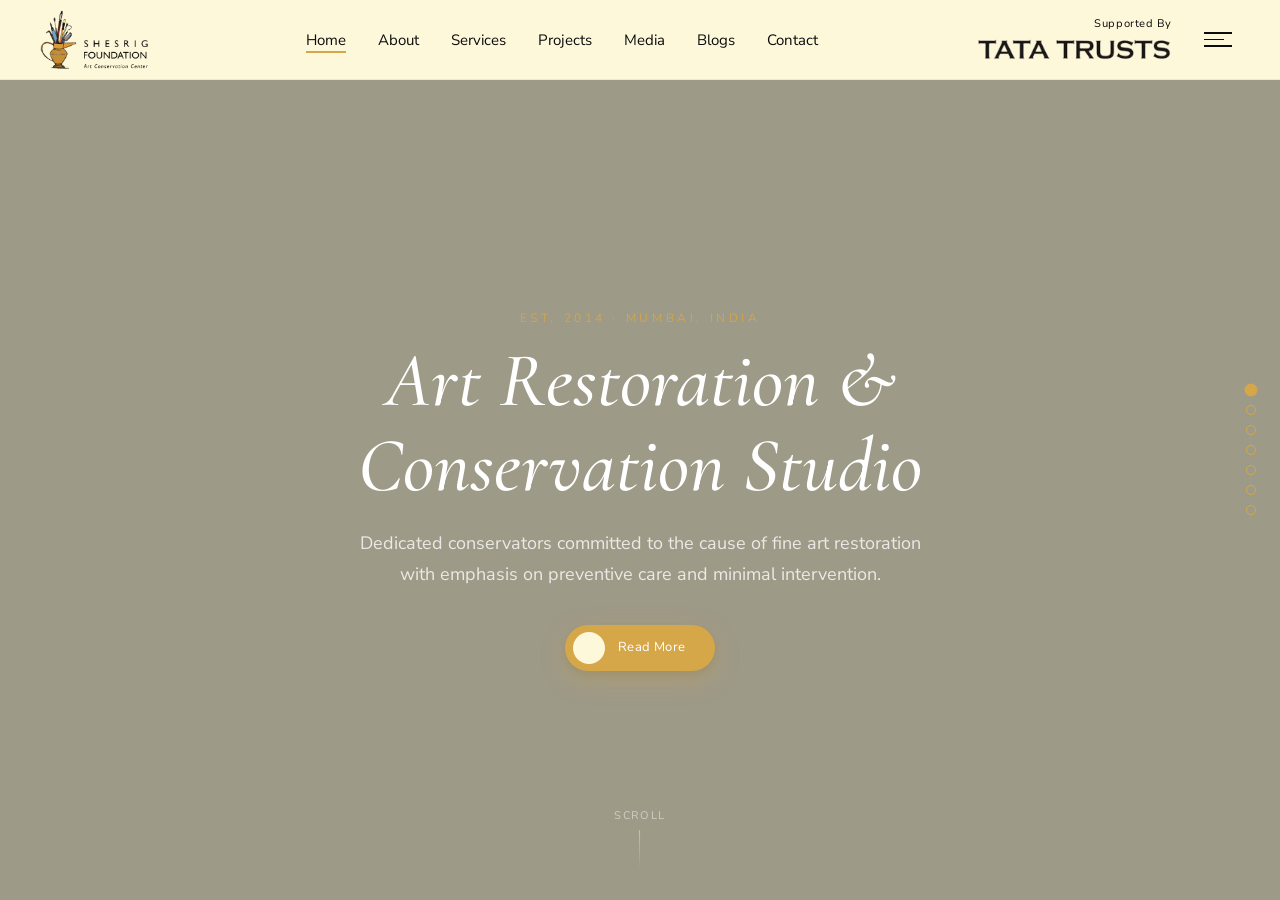
==== index.html @ 6c6d1711 "home page updated" ====
<!DOCTYPE html>
<html lang="en">
<head>
  <meta charset="UTF-8">
  <meta name="viewport" content="width=device-width, initial-scale=1.0">
  <title>ARC Studio — Art Restoration & Conservation</title>

  <link rel="preconnect" href="https://fonts.googleapis.com">
  <link href="https://fonts.googleapis.com/css2?family=Cormorant+Garamond:ital,wght@0,300..700;1,300..700&family=Nunito+Sans:opsz,wght@6..12,300;6..12,400;6..12,600&display=swap" rel="stylesheet">

  <link href="https://cdn.jsdelivr.net/npm/bootstrap@5.3.3/dist/css/bootstrap.min.css" rel="stylesheet">
  <link rel="stylesheet" href="https://cdnjs.cloudflare.com/ajax/libs/OwlCarousel2/2.3.4/assets/owl.carousel.min.css">
  <link rel="stylesheet" href="https://cdnjs.cloudflare.com/ajax/libs/OwlCarousel2/2.3.4/assets/owl.theme.default.min.css">

  <style>
    :root {
      --bg: #fef8db;
      --gold: #d5a749;
      --dark: #0c0c0c;
      --muted: #565656;
      --card-bg: #f2f2f2;
      --white: #ffffff;
      --nav-dark: #1a1610;
      --ease: cubic-bezier(0.16,1,0.3,1);
    }

    *, *::before, *::after { margin:0; padding:0; box-sizing:border-box; }
    html { scroll-behavior: auto; }
    body {
      font-family: 'Nunito Sans', sans-serif;
      background: var(--bg);
      color: var(--dark);
      overflow: hidden;
    }
    h1,h2,h3,h4,h5,h6 {
      font-family: 'Cormorant Garamond', serif;
      font-style: italic;
      color: var(--dark);
    }
    a { text-decoration: none; color: inherit; }

    /* ─── FULLPAGE WRAPPER ─── */
    #fp-wrapper {
      height: 100vh;
      overflow-y: scroll;
      scroll-snap-type: y mandatory;
      scroll-behavior: smooth;
    }
    .fp-section {
      height: 100vh;
      width: 100%;
      scroll-snap-align: start;
      position: relative;
      display: flex;
      flex-direction: column;
    }

    /* ─── DOT INDICATOR ─── */
    #dot-nav {
      position: fixed;
      right: 24px;
      top: 50%;
      transform: translateY(-50%);
      z-index: 9000;
      display: flex;
      flex-direction: column;
      gap: 10px;
    }
    .dot-item {
      width: 10px;
      height: 10px;
      border-radius: 50%;
      border: 1.5px solid var(--gold);
      background: transparent;
      cursor: pointer;
      transition: all 0.3s ease;
      position: relative;
    }
    .dot-item.active {
      background: var(--gold);
      transform: scale(1.3);
    }
    .dot-item:hover::after {
      content: attr(data-label);
      position: absolute;
      right: 20px;
      top: 50%;
      transform: translateY(-50%);
      background: var(--nav-dark);
      color: var(--white);
      font-size: 11px;
      font-family: 'Nunito Sans', sans-serif;
      letter-spacing: 0.05em;
      padding: 4px 10px;
      border-radius: 4px;
      white-space: nowrap;
    }

    /* ─── OFFCANVAS NAV ─── */
    .offcanvas-overlay {
      position: fixed; inset:0;
      background: rgba(10,8,5,0.65);
      z-index: 1000;
      opacity:0; visibility:hidden;
      transition: opacity 0.5s ease, visibility 0.5s ease;
      backdrop-filter: blur(2px);
    }
    .offcanvas-overlay.is-open { opacity:1; visibility:visible; }

    .offcanvas-panel {
      position: fixed;
      top:0; right:0;
      width: min(480px, 100vw);
      height: 100vh;
      background: var(--nav-dark);
      z-index: 1050;
      overflow: hidden;
      transform: translateX(100%);
      transition: transform 0.72s var(--ease);
      display: flex; flex-direction: column;
    }
    .offcanvas-panel.is-open { transform: translateX(0); }

    .offcanvas-bg-logo {
      position:absolute; inset:0;
      display:flex; align-items:center; justify-content:center;
      pointer-events:none; z-index:0;
    }
    .offcanvas-bg-logo img { width:80%; opacity:0.06; filter:blur(5px); }

    .offcanvas-inner {
      position:relative; z-index:2;
      padding: 2.5rem 3rem;
      display:flex; flex-direction:column;
    }
    .offcanvas-eyebrow {
      font-family: 'Cormorant Garamond', serif;
      font-size:13px; letter-spacing:0.25em;
      color: var(--gold); text-transform:uppercase;
      opacity:0; transform:translateY(-10px);
      transition: opacity 0.45s ease 0.18s, transform 0.45s var(--ease) 0.18s;
    }
    .offcanvas-panel.is-open .offcanvas-eyebrow { opacity:1; transform:translateY(0); }

    .offcanvas-divider {
      height:0.5px;
      background: linear-gradient(to right, transparent, var(--gold), transparent);
      margin: 1.4rem 0;
      opacity:0; transform:scaleX(0);
      transition: opacity 0.5s, transform 0.6s var(--ease);
      transform-origin: left;
    }
    .offcanvas-panel.is-open .offcanvas-divider { opacity:1; transform:scaleX(1); transition-delay:0.35s; }

    .offcanvas-nav { list-style:none; flex:1; display:flex; flex-direction:column; justify-content:center; gap:0.15rem; }
    .offcanvas-nav li { overflow:hidden; }
    .offcanvas-nav a {
      display:flex; align-items:baseline; gap:0.9rem;
      color: var(--white);
      font-family: 'Cormorant Garamond', serif;
      font-weight:300; font-size:clamp(1.7rem,3.5vw,2.1rem);
      padding: 0.45rem 0;
      transform: translateY(60px); opacity:0;
      transition: color 0.3s, transform 0.55s var(--ease), opacity 0.45s;
      cursor: pointer;
    }
    .offcanvas-panel.is-open .offcanvas-nav a { transform:translateY(0); opacity:1; }
    .offcanvas-panel.is-open .offcanvas-nav li:nth-child(1) a { transition-delay:0.22s; }
    .offcanvas-panel.is-open .offcanvas-nav li:nth-child(2) a { transition-delay:0.28s; }
    .offcanvas-panel.is-open .offcanvas-nav li:nth-child(3) a { transition-delay:0.34s; }
    .offcanvas-panel.is-open .offcanvas-nav li:nth-child(4) a { transition-delay:0.40s; }
    .offcanvas-panel.is-open .offcanvas-nav li:nth-child(5) a { transition-delay:0.46s; }
    .offcanvas-panel.is-open .offcanvas-nav li:nth-child(6) a { transition-delay:0.52s; }
    .offcanvas-panel.is-open .offcanvas-nav li:nth-child(7) a { transition-delay:0.58s; }

    .nav-num { font-size:0.7rem; letter-spacing:0.1em; color:var(--gold); opacity:0.7; }
    .offcanvas-nav a:hover { color: var(--gold); }

    .offcanvas-footer {
      border-top: 0.5px solid rgba(184,149,63,0.2);
      padding-top:1.4rem;
      opacity:0; transform:translateY(20px);
      transition: opacity 0.5s 0.7s, transform 0.5s var(--ease) 0.7s;
    }
    .offcanvas-panel.is-open .offcanvas-footer { opacity:1; transform:translateY(0); }

    /* ─── MAIN NAVBAR — NOT FIXED (static in flow) ─── */
    .main-navbar {
      position: relative; /* was fixed — now static so it scrolls with the page */
      z-index: 800;
      padding: 0 40px;
      height: 80px;
      display: flex; align-items: center; justify-content: space-between;
      background: rgba(254,248,219,0.97);
      backdrop-filter: blur(8px);
      border-bottom: 0.5px solid rgba(213,167,73,0.15);
      width: 100%;
      flex-shrink: 0;
    }
    .nav-logo img { height: 60px; width: auto; }

    .nav-links { display:flex; list-style:none; gap:32px; align-items:center; }
    /* Nav links no longer scroll — they are plain links for future pages */
    .nav-links a { font-size:15px; color:var(--dark); position:relative; padding-bottom:3px; }
    .nav-links a::after {
      content:''; position:absolute; left:0; bottom:0;
      width:0; height:1.5px; background:var(--gold);
      transition: width 0.3s ease;
    }
    .nav-links a:hover::after { width:100%; }
    .nav-links a.active::after { width:100%; }

    .nav-right-area { display:flex; align-items:center; gap:24px; }
    .tata-support { display:flex; flex-direction:column; align-items:flex-end; }
    .tata-support span { font-size:11px; color:var(--muted); letter-spacing:0.05em; }
    .tata-support img { height: 28px; width:auto; margin-top:2px; }

    .menu-toggle {
      background:none; border:none; cursor:pointer;
      padding:8px; display:flex; flex-direction:column; gap:5px;
      position:relative; z-index:1100;
    }
    .menu-toggle span {
      display:block; width:28px; height:1.5px; background:var(--dark);
      transition: transform 0.45s var(--ease), opacity 0.3s, width 0.4s var(--ease);
      transform-origin:center;
    }
    .menu-toggle span:nth-child(2) { width:20px; }
    .menu-toggle.is-open span:nth-child(1) { transform:translateY(6.5px) rotate(45deg); width:28px; }
    .menu-toggle.is-open span:nth-child(2) { opacity:0; transform:scaleX(0); }
    .menu-toggle.is-open span:nth-child(3) { transform:translateY(-6.5px) rotate(-45deg); width:28px; }

    /* ─── FULLPAGE SECTIONS — account for navbar now being in-flow ─── */
    /* Each section is still 100vh. The navbar is inside .fp-section for hero,
       and for other sections we use padding-top to push content below a sticky
       in-section nav strip — BUT since nav is in the hero section, other sections
       have 100vh full height. */

    /* ─── SECTION 1: HERO ─── */
    #sec-hero {
      height: 100vh;
      background-image: url('images/Photos/0U5A6670.webp');
      background-size:cover; background-position:center;
      flex-direction: column;
    }
    /* The navbar sits at top of hero section */
    #sec-hero .main-navbar {
      position: relative;
      background: var(--bg);
      /* backdrop-filter: blur(4px); */
      border-bottom: 0.5px solid rgba(213,167,73,0.2);
    }
    /* #sec-hero .main-navbar .nav-links a, */
    /* #sec-hero .main-navbar .nav-logo img { filter: brightness(10); } */
    /* #sec-hero .main-navbar .menu-toggle span { background: #fff; } */
    #sec-hero .main-navbar .tata-support span { color: var(--dark); }

    .hero-overlay {
      flex: 1;
      display:flex; flex-direction:column;
      align-items:center; justify-content:center;
      background: rgba(0,0,0,0.38);
      position: relative;
    }
    .hero-content { text-align:center; color:var(--white); padding:0 20px; }
    .hero-content h1 {
      color:var(--white);
      font-size: clamp(40px, 6vw, 80px);
      line-height:1.1; margin-bottom:20px;
    }
    .hero-content p {
      font-size:18px; color:rgba(255,255,255,0.78);
      max-width:600px; margin:0 auto 36px;
      line-height:1.7;
    }

    /* ─── BUTTON — animated icon expand ─── */
    .bookmarkBtn {
      width: fit-content;
      padding: 13px 15px 13px 11px;
      border-radius: 40px;
      border: none;
      background-color: var(--gold);
      display: inline-flex;
      align-items: center;
      cursor: pointer;
      overflow: hidden;
      position: relative;
      box-shadow: 0 4px 10px rgba(0,0,0,0.08), 0 8px 25px rgba(213,167,73,0.35);
      transition: transform 0.3s ease, box-shadow 0.3s ease;
      font-family: 'Nunito Sans', sans-serif;
      min-width: 150px;
    }
    .bookmarkBtn:hover {
      box-shadow: 0 6px 18px rgba(213,167,73,0.45);
    }
    .bookmarkBtn:active { transform: scale(0.95); }

    .IconContainer {
      width: 32px;
      height: 32px;
      background-color: var(--bg);
      border-radius: 50px;
      display: flex;
      align-items: center;
      justify-content: center;
      overflow: hidden;
      z-index: 2;
      transition: width 0.35s var(--ease);
      position: absolute;
      left: 8px;
      flex-shrink: 0;
    }
    .IconContainer img {
      height: 22px;
      object-fit: cover;
    }
    .bookmarkBtn .bk-text {
      color: #fff;
      font-size: 13px;
      letter-spacing: 0.03em;
      z-index: 1;
      margin-left: 42px; /* space for the icon */
      white-space: nowrap;
      transition: opacity 0.2s ease, margin-left 0.35s var(--ease);
    }
    .bookmarkBtn:hover .IconContainer {
      width: calc(100% - 16px);
    }
    .bookmarkBtn:hover .bk-text {
      opacity: 0;
    }

    /* hero CTA variant */
    .hero-cta {
      display:inline-flex; align-items:center; gap:10px;
      background: var(--gold); color:var(--white);
      border:none; padding:14px 32px;
      border-radius:40px; font-size:14px;
      font-family:'Nunito Sans',sans-serif;
      cursor:pointer; letter-spacing:0.05em;
      transition: transform 0.2s, box-shadow 0.2s;
      box-shadow: 0 4px 20px rgba(213,167,73,0.45);
    }
    .hero-cta:hover { transform:translateY(-2px); box-shadow:0 8px 28px rgba(213,167,73,0.55); }

    .hero-scroll-hint {
      position:absolute; bottom:30px; left:50%;
      transform:translateX(-50%);
      display:flex; flex-direction:column; align-items:center; gap:6px;
    }
    .hero-scroll-hint span { font-size:11px; color:rgba(255,255,255,0.5); letter-spacing:0.15em; text-transform:uppercase; }
    .scroll-line {
      width:1px; height:40px;
      background: linear-gradient(to bottom, rgba(255,255,255,0.4), transparent);
      animation: scrollPulse 2s infinite;
    }
    @keyframes scrollPulse { 0%,100%{opacity:0.4;transform:scaleY(1)} 50%{opacity:1;transform:scaleY(1.3)} }

    /* ─── SECTION 2: ABOUT ─── */
    #sec-about {
      background: var(--bg);
      align-items:center; justify-content:center;
    }
    .about-grid {
      display:grid; grid-template-columns:1fr 1fr;
      gap:60px; align-items:center;
      height:100%;
    }
    .about-img-wrap { position:relative; height:72vh; }
    .about-img-wrap img { width:100%; height:100%; object-fit:cover; border-radius:8px; }
    .about-img-accent {
      position:absolute; top:-20px; left:-20px;
      width:120px; height:120px;
      border-top: 2px solid var(--gold);
      border-left: 2px solid var(--gold);
      border-radius:4px;
    }
    .about-text-side { display:flex; flex-direction:column; justify-content:center; }
    .section-eyebrow { font-size:11px; letter-spacing:0.25em; color:var(--gold); text-transform:uppercase; margin-bottom:12px; }
    .section-heading { font-size:clamp(44px,4vw,64px); line-height:1.05; margin-bottom:24px; }
    .section-para { font-size:15px; color:var(--muted); line-height:1.85; margin-bottom:32px; }

    /* ─── SECTION 3: SERVICES ─── */
    #sec-services {
      background: var(--bg);
    }

    .services-header-strip {
      padding: 28px 0 20px;
      display:flex; align-items:center; justify-content:space-between;
    }

    /* Services grid — inside container, images shorter */
    .services-grid {
      display:grid; grid-template-columns:1fr 1fr;
      gap:20px;
      flex: 1;
    }
    .service-item {
      position:relative; overflow:hidden;
      border-radius: 8px;
      cursor:pointer;
      /* height controlled by flex */
    }
    .service-item img {
      width:100%; height:100%; object-fit:cover;
      transition: transform 0.7s ease;
    }
    .service-item:hover img { transform:scale(1.05); }

    .service-overlay {
      position:absolute; inset:0;
      background: linear-gradient(to top, rgba(0,0,0,0.75) 0%, rgba(0,0,0,0.1) 50%, transparent 100%);
      display:flex; flex-direction:column; justify-content:flex-end;
      padding:28px; transition: background 0.4s;
      border-radius: 8px;
    }
    .service-item:hover .service-overlay { background: linear-gradient(to top, rgba(0,0,0,0.82) 0%, rgba(0,0,0,0.2) 60%, transparent 100%); }

    .service-num { font-size:12px; letter-spacing:0.2em; color:var(--gold); margin-bottom:8px; }
    .service-name { font-family:'Cormorant Garamond',serif; font-style:italic; font-size:32px; color:var(--white); margin-bottom:10px; }
    .service-desc {
      font-size:13px; color:rgba(255,255,255,0.72); line-height:1.7;
      max-width:380px;
      max-height:0; overflow:hidden;
      transition: max-height 0.4s ease, opacity 0.4s ease;
      opacity:0;
    }
    .service-item:hover .service-desc { max-height:100px; opacity:1; }

    .service-link-btn {
      margin-top:14px;
      display:inline-flex; align-items:center; gap:8px;
      font-size:12px; letter-spacing:0.15em; text-transform:uppercase;
      color:var(--gold); border-bottom:1px solid var(--gold);
      padding-bottom:3px; width:fit-content;
      opacity:0; transform:translateY(10px);
      transition: opacity 0.3s 0.1s, transform 0.3s 0.1s;
    }
    .service-item:hover .service-link-btn { opacity:1; transform:translateY(0); }

    /* services section inner layout */
    .services-inner {
      display: flex;
      flex-direction: column;
      height: 90%;
      padding: 0;
    }

    /* strip / footer row */
    .strip {
      display:flex; align-items:center; justify-content:space-between;
      padding-top:16px; border-top:1px solid #929292;
      margin-top:20px;
    }
    .strip-cta {
      font-size:14px; letter-spacing:0.1em; background:none; border:none;
      border-bottom:1px solid var(--dark); padding-bottom:2px; cursor:pointer;
      transition:color 0.2s, border-color 0.2s;
    }
    .strip-cta:hover { color:var(--gold); border-color:var(--gold); }

    /* ─── SECTION 4: MEDIA & PUBLICATIONS ─── */
    #sec-media { background: var(--bg); }

    .media-section-inner {
      flex: 1;
      display: flex;
      flex-direction: column;
      justify-content: center;
      padding: 28px 0 20px;
      overflow: hidden;
    }

    .events-heading { margin-bottom: 24px; text-align: center; }
    .events-heading h2 {
      font-size: clamp(36px, 3.5vw, 56px);
      line-height: 1.1;
      margin-bottom: 6px;
    }
    .events-heading p { font-size: 14px; color: var(--muted); }

    .event-section {
      display: flex;
      gap: 40px;
      flex: 1;
      min-height: 0;
    }

    .event-left {
      width: 50%;
      display: flex;
      flex-direction: column;
      min-height: 0;
    }
    .event-right {
      width: 50%;
      display: flex;
      flex-direction: column;
      gap: 0;
      justify-content: space-between;
    }

    .event-left-img {
      flex: 1;
      overflow: hidden;
      border-radius: 8px;
      min-height: 0;
    }
    .event-left-img img { height: 100%; width: 100%; object-fit: cover; }

    .event-left .event-card { padding-top: 14px; flex-shrink: 0; }

    .small-heading { font-size: 22px; margin: 8px 0; line-height: 1.25; }
    .event-card h5 { color: var(--gold); font-size: 13px; font-family: 'Nunito Sans', sans-serif; font-style: normal; }
    .date { font-size: 12px; color: var(--muted); }

    .event-card-img {
      display: flex;
      gap: 20px;
      padding-bottom: 18px;
      border-bottom: 1px solid #c8c8c8;
    }
    .event-right .event-card-img:last-child { border-bottom: none; padding-bottom: 0; }

    .event-card-parnet { flex: 1; }
    .event-card-parnet .event-card { padding: 0; }

    .event-right-img {
      width: 100px;
      flex-shrink: 0;
      overflow: hidden;
      border-radius: 6px;
    }
    .event-right-img img { height: 100%; width: 100%; object-fit: cover; }

    .event-button { margin-top: 12px; }

    .txt-btn {
      display: inline-flex;
      align-items: center;
      gap: 8px;
      background: none;
      border: none;
      border-bottom: 1px solid var(--dark);
      font-size: 13px;
      font-family: 'Nunito Sans', sans-serif;
      font-weight: 600;
      padding-bottom: 2px;
      cursor: pointer;
      color: var(--dark);
      letter-spacing: 0.04em;
      transition: color 0.2s, border-color 0.2s;
    }
    .txt-btn:hover { color: var(--gold); border-color: var(--gold); }
    .txt-btn svg { width: 14px; height: 14px; }

    .media-footer {
      display: flex;
      align-items: center;
      justify-content: space-between;
      padding-top: 14px;
      border-top: 1px solid #929292;
      margin-top: 16px;
      flex-shrink: 0;
    }
    .media-footer span { font-size: 13px; color: var(--muted); }

    /* ─── SECTION 5: PROJECTS ─── */
    #sec-projects { background: var(--dark); }

    .projects-inner {
      height: 100%;
      display: flex;
      flex-direction: column;
      justify-content: center;
      gap: 24px;
      padding: 28px 0;
    }

    #sec-projects .section-eyebrow { color: var(--gold); }
    #sec-projects .section-heading { color: var(--white); }
    #sec-projects .section-para { color:rgba(255,255,255,0.55); }

    .owl-carousel .owl-stage-outer { overflow:hidden !important; padding-bottom:20px !important; }

    .pc-card {
      background: #1c1812;
      border:1px solid rgba(255,255,255,0.06);
      border-radius:8px; overflow:hidden;
      cursor:pointer;
      transition: transform 0.4s;
      /* NO shadows */
    }
    .pc-card:hover { transform:translateY(-8px); }

    .pc-card-img { height:260px; overflow:hidden; position:relative; }
    .pc-card-img img { width:100%; height:100%; object-fit:cover; transition:transform 0.6s ease; }
    .pc-card:hover .pc-card-img img { transform:scale(1.06); }

    .pc-card-overlay {
      position:absolute; inset:0;
      background: linear-gradient(to top, rgba(0,0,0,0.55), transparent 60%);
      opacity:0; transition:opacity 0.4s;
      display:flex; align-items:flex-end; padding:16px;
    }
    .pc-card:hover .pc-card-overlay { opacity:1; }
    .pc-overlay-link { color:var(--white); font-size:11px; letter-spacing:0.2em; text-transform:uppercase; border-bottom:1px solid var(--gold); padding-bottom:2px; }

    .pc-card-body { padding:14px 16px 18px; }
    .pc-card-tag span { font-size:11px; color:var(--gold); letter-spacing:0.1em; }
    .pc-card-title h3 { font-size:20px; color:var(--white); margin:6px 0; }
    .pc-card-desc p { font-size:13px; color:rgba(255,255,255,0.5); line-height:1.6; }

    .owl-item.center .pc-card { transform:scale(1.03); }
    .owl-nav,.owl-dots { display:none !important; }

    .pc-controls { display:flex; gap:16px; justify-content:center; }
    .pc-btn {
      width:44px; height:44px; border-radius:50%;
      background:transparent; border:1px solid rgba(255,255,255,0.2);
      color:var(--white); cursor:pointer;
      display:flex; align-items:center; justify-content:center;
      transition:background 0.2s, border-color 0.2s;
    }
    .pc-btn:hover { background:rgba(255,255,255,0.08); border-color:rgba(255,255,255,0.4); }
    .pc-btn svg { width:16px; height:16px; }

    /* ─── SECTION 6: BLOGS ─── */
    #sec-blogs { background: var(--bg); }

    .blogs-inner {
      height: 100%;
      display:flex; flex-direction:column; justify-content:center;
      gap:28px;
      padding: 28px 0;
    }

    .blog-grid { display:grid; grid-template-columns:repeat(3,1fr); gap:20px; }

    .blog-card {
      background:var(--card-bg); border-radius:16px; overflow:hidden;
      cursor:pointer; transition:transform 0.35s;
      padding:8px;
    }
    .blog-card:hover { transform:translateY(-8px) scale(1.02); }

    .blog-card-img-wrap { height:400px; border-radius:12px; position:relative; }
    .blog-card-img-wrap img { width:100%; height:100%; object-fit:cover; transition:transform 0.5s; border-radius: 10px;}

    .blog-logo-badge {
      position:absolute; bottom:-16px; left:16px;
      width:40px; height:40px; border-radius:50%;
      background:#e9e9e9; display:flex; align-items:center; justify-content:center;
    }
    .blog-logo-badge img { width:80%; height:80%; object-fit:cover; }

    .blog-card-body { padding:28px 12px 12px; }
    .blog-card-body h3 { font-size:20px; line-height:1.2; margin-bottom:8px; }
    .blog-card-body p { font-size:13px; color:var(--muted); line-height:1.6; margin-bottom:14px; }

    .blog-author { display:flex; align-items:center; gap:10px; }
    .author-avatar { width:34px; height:34px; border-radius:50%; overflow:hidden; }
    .author-avatar img { width:100%; height:100%; object-fit:cover; }
    .author-info .name { font-size:13px; font-weight:600; color:var(--dark); }
    .author-info .date { font-size:11px; color:var(--muted); }
    .blog-card:hover h3 { color:var(--gold); }

    /* ─── SECTION 7: FOOTER ─── */
    #sec-footer {
      background: var(--bg);
      flex-direction: column;
      justify-content: flex-end;
    }

    .footer-wrap {
      background: var(--card-bg);
      border-top-left-radius: 24px;
      border-top-right-radius: 24px;
      padding: 40px 0 24px;
    }

    .footer-grid { display:grid; grid-template-columns:1.2fr 1fr 1fr 0.8fr; gap:40px; align-items:start; }

    .footer-logo-col img { height:90px; width:auto; }
    .footer-logo-col .footer-copy { font-size:12px; color:var(--muted); margin-top:14px; }

    .footer-contact-col address { font-style:normal; font-size:14px; color:var(--muted); line-height:1.9; }
    .footer-contact-col .footer-phone { display:flex; align-items:center; gap:6px; margin-top:10px; font-size:14px; color:var(--muted); }
    .footer-social { display:flex; gap:12px; margin-top:14px; }
    .footer-social img { height:20px; }

    .footer-links-col h4 { font-size:18px; color:var(--gold); margin-bottom:16px; }
    .footer-links-col ul { list-style:none; padding: 0 }
    .footer-links-col ul li { margin-bottom:8px; }
    .footer-links-col ul li a { font-size:14px; color:var(--muted); transition:color 0.2s; }
    .footer-links-col ul li a:hover { color:var(--gold); }

    .footer-qr-col h4 { font-size:18px; color:var(--gold); margin-bottom:14px; text-align:left; }
    .footer-qr-col .qr-img { height:120px; width:120px;}
    .footer-qr-col .qr-img img { width:100%; height:100%; object-fit:cover; }

    .footer-divider { height:0.5px; background:#c5c5c5; margin:20px 0 14px; }
    .footer-bottom { display:flex; justify-content:center; align-items:center; }
    .footer-bottom span { font-size:12px; color:var(--muted); }

    /* ─── SECTION HEADER ─── */
    .sec-header { text-align:center; margin-bottom:24px; }
    .sec-header .section-eyebrow { margin-bottom:6px; }
    .sec-header .section-heading { font-size:clamp(36px,3.5vw,56px); }
    .sec-header .section-para { font-size:14px; color:var(--muted); max-width:500px; margin:0 auto; }

    /* ─── RESPONSIVE ─── */
    @media (max-width:991px) {
      .nav-links { display:none; }
      .tata-support { display:none; }
      .about-grid { grid-template-columns:1fr; }
      .about-img-wrap { height:40vh; }
      .services-grid { grid-template-columns:1fr; }
      .event-section { flex-direction: column; }
      .event-left, .event-right { width: 100%; }
      .blog-grid { grid-template-columns:1fr; }
      .footer-grid { grid-template-columns:1fr 1fr; }
    }
  </style>
</head>
<body>

<!-- ─── OFFCANVAS OVERLAY ─── -->
<div class="offcanvas-overlay" id="offcanvasOverlay"></div>

<!-- ─── OFFCANVAS PANEL ─── -->
<nav class="offcanvas-panel" id="offcanvasPanel" aria-label="Site navigation">
  <div class="offcanvas-bg-logo" aria-hidden="true">
    <img src="images/logo.png" alt="">
  </div>
  <div class="offcanvas-inner">
    <p class="offcanvas-eyebrow">Navigation</p>
    <div class="offcanvas-divider"></div>
    <ul class="offcanvas-nav">
      <li><a href="index.html"><span class="nav-num">01</span>Home</a></li>
      <li><a href="about.html"><span class="nav-num">02</span>About</a></li>
      <li><a href="services.html"><span class="nav-num">03</span>Services</a></li>
      <li><a href="projects.html"><span class="nav-num">04</span>Projects</a></li>
      <li><a href="media.html"><span class="nav-num">05</span>Media &amp; Publications</a></li>
      <li><a href="blogs.html"><span class="nav-num">06</span>Blogs</a></li>
      <li><a href="contact.html"><span class="nav-num">07</span>Contact</a></li>
    </ul>
    <footer class="offcanvas-footer">
      <address style="font-style:normal;font-size:12px;color:rgba(245,240,232,0.62);letter-spacing:0.06em;line-height:1.9;text-transform:uppercase;margin-bottom:1rem;">
        Studio 14, Heritage Arts Complex<br>
        Regal Building, M.G. Road<br>
        Mumbai – 400 001, India
      </address>
      <div style="display:flex;align-items:center;gap:0.6rem;">
        <span style="font-size:10px;letter-spacing:0.14em;text-transform:uppercase;color:rgba(245,240,232,0.62);">Supported by</span>
        <span style="font-size:11px;font-weight:600;letter-spacing:0.18em;color:var(--gold);text-transform:uppercase;border:0.5px solid rgba(184,149,63,0.4);padding:3px 10px;border-radius:2px;">Tata Trusts</span>
      </div>
    </footer>
  </div>
</nav>

<!-- ─── DOT NAVIGATOR ─── -->
<nav id="dot-nav" aria-label="Page sections">
  <div class="dot-item active" data-section="0" data-label="Hero" tabindex="0" role="button"></div>
  <div class="dot-item" data-section="1" data-label="About" tabindex="0" role="button"></div>
  <div class="dot-item" data-section="2" data-label="Services" tabindex="0" role="button"></div>
  <div class="dot-item" data-section="3" data-label="Media" tabindex="0" role="button"></div>
  <div class="dot-item" data-section="4" data-label="Projects" tabindex="0" role="button"></div>
  <div class="dot-item" data-section="5" data-label="Blogs" tabindex="0" role="button"></div>
  <div class="dot-item" data-section="6" data-label="Contact" tabindex="0" role="button"></div>
</nav>

<!-- ════════════════════════════════════════
     FULLPAGE SCROLL WRAPPER
════════════════════════════════════════ -->
<div id="fp-wrapper">

  <!-- ─── SECTION 1: HERO ─── -->
  <section class="fp-section" id="sec-hero">
    <!-- Navbar lives inside hero section so it scrolls away with it -->
    <header class="main-navbar">
      <div class="nav-logo">
        <a href="index.html"><img src="images/logo2.png" alt="ARC Studio"></a>
      </div>

      <style>
        .nav-links{
          padding: 0;
          margin: 0
        }
      </style>
      <ul class="nav-links">
        <li><a href="index.html" class="active">Home</a></li>
        <li><a href="about.html">About</a></li>
        <li><a href="services.html">Services</a></li>
        <li><a href="projects.html">Projects</a></li>
        <li><a href="media.html">Media</a></li>
        <li><a href="blogs.html">Blogs</a></li>
        <li><a href="contact.html">Contact</a></li>
      </ul>
      <div class="nav-right-area">
        <div class="tata-support">
          <span>Supported By</span>
          <img src="images/tata.png" alt="Tata Trusts">
        </div>
        <button class="menu-toggle" id="menuToggle" aria-label="Toggle navigation" aria-expanded="false">
          <span></span><span></span><span></span>
        </button>
      </div>
    </header>

    <div class="hero-overlay">
      <div class="hero-content">
        <div style="font-size:12px;letter-spacing:0.3em;color:var(--gold);text-transform:uppercase;margin-bottom:12px;opacity:0.9;">Est. 2014 · Mumbai, India</div>
        <h1>Art Restoration &<br>Conservation Studio</h1>
        <p>Dedicated conservators committed to the cause of fine art restoration with emphasis on preventive care and minimal intervention.</p>
        <button class="bookmarkBtn">
            <span class="IconContainer"><img src="images/svg logo.svg" alt=""></span>
            <span class="bk-text">Read More</span>
        </button>
        <!-- <button class="hero-cta" onclick="scrollToSection(1)">
          Discover Our Work
          <svg xmlns="http://www.w3.org/2000/svg" width="16" height="16" fill="none" viewBox="0 0 24 24" stroke="currentColor" stroke-width="2">
            <path stroke-linecap="round" stroke-linejoin="round" d="M14 5l7 7m0 0l-7 7m7-7H3"/>
          </svg>
        </button> -->
      </div>
      <div class="hero-scroll-hint">
        <span>Scroll</span>
        <div class="scroll-line"></div>
      </div>
    </div>
  </section>

  <!-- ─── SECTION 2: ABOUT ─── -->
  <section class="fp-section" id="sec-about">
    <div class="container-xl h-100 d-flex align-items-center">
      <div class="about-grid w-100">
        <div class="about-img-wrap">
          <div class="about-img-accent"></div>
          <img src="images/Photos/F4.webp" alt="ARC Studio workspace">
        </div>
        <div class="about-text-side">
          <div class="section-eyebrow">Our Story</div>
          <h2 class="section-heading">Where Art Finds<br>New Life</h2>
          <p class="section-para">
            Founded in 2014, ARC Resources and Services is a fully-equipped private studio providing highly skilled and efficient services in art conservation. ARC — Art Restoration and Conservation — cares for an extensive range of art objects including paintings, works on paper, sculpture, miniature paintings, prints, written media and contemporary materials.
          </p>
          <p class="section-para" style="margin-top:-16px;">
            Our team of dedicated conservators is committed to fine art restoration with emphasis on preventive care and minimal intervention.
          </p>
          <button class="bookmarkBtn">
            <span class="IconContainer"><img src="images/svg logo.svg" alt=""></span>
            <span class="bk-text">Read More</span>
          </button>
        </div>
      </div>
    </div>
  </section>

  <!-- ─── SECTION 3: SERVICES ─── -->
  <section class="fp-section" id="sec-services">
    <div class="container-xl h-100" style="display: flex; align-items: center;">
      <div class="services-inner">
        <div class="services-header-strip">
          <div>
            <div class="section-eyebrow">What We Do</div>
            <h2 style="font-size:clamp(30px,3vw,46px);line-height:1.1;">Our Services</h2>
            <p style="font-size: 14px; color: var(--muted);">Insights, features, and coverage from the world of art conservation.</p>
          </div>
          <button class="strip-cta">View All Services &nbsp;→</button>
        </div>

        <div class="services-grid">
          <div class="service-item">
            <img src="images/Photos/0U5A6666.webp" alt="Art Restoration">
            <div class="service-overlay">
              <div class="service-num">01</div>
              <div class="service-name">Art Restoration</div>
              <p class="service-desc">Meticulous restoration of damaged, aged, or deteriorated artworks back to their original beauty using internationally recognised conservation standards.</p>
              <a class="service-link-btn" href="services.html">Explore Service →</a>
            </div>
          </div>
          <div class="service-item">
            <img src="images/Photos/0U5A6660.webp" alt="Preventive Conservation">
            <div class="service-overlay">
              <div class="service-num">02</div>
              <div class="service-name">Preventive Conservation</div>
              <p class="service-desc">Long-term strategies to protect artworks from environmental damage, light exposure, humidity fluctuations and biological threats before they cause harm.</p>
              <a class="service-link-btn" href="services.html">Explore Service →</a>
            </div>
          </div>
        </div>
      </div>
    </div>
  </section>

  <!-- ─── SECTION 4: MEDIA & PUBLICATIONS ─── -->
  <section class="fp-section" id="sec-media">
    <div class="container-xl h-100" style="display: flex; align-items: center;">
      <div class="media-section-inner">

        <div class="events-heading">
          <h2>Media &amp; Publications</h2>
          <p>Insights, features, and coverage from the world of art conservation.</p>
        </div>

        <div class="event-section">
          <!-- LEFT big card -->
          <div class="event-left">
            <div class="event-left-img">
              <img src="images/Photos/SL_Opening_202243.webp" alt="">
            </div>
            <div class="event-card">
              <h5>Featured · Painting</h5>
              <h3 class="small-heading">The Art of Invisible Restoration</h3>
              <span class="date">27 March 2026</span>
              <div class="event-button">
                <button class="txt-btn">
                  Read Article
                  <svg xmlns="http://www.w3.org/2000/svg" fill="none" viewBox="0 0 24 24" stroke="currentColor" stroke-width="2">
                    <path stroke-linecap="round" stroke-linejoin="round" d="M14 5l7 7m0 0l-7 7m7-7H3"/>
                  </svg>
                </button>
              </div>
            </div>
          </div>

          <!-- RIGHT stacked cards -->
          <div class="event-right">
            <div class="event-card-img">
              <div class="event-card-parnet">
                <div class="event-card">
                  <h5>Publication</h5>
                  <h3 class="small-heading">Conservation Ethics in Modern Practice</h3>
                  <span class="date">15 February 2026</span>
                  <div class="event-button">
                    <button class="txt-btn">
                      Read Article
                      <svg xmlns="http://www.w3.org/2000/svg" fill="none" viewBox="0 0 24 24" stroke="currentColor" stroke-width="2" style="width:14px;">
                        <path stroke-linecap="round" stroke-linejoin="round" d="M14 5l7 7m0 0l-7 7m7-7H3"/>
                      </svg>
                    </button>
                  </div>
                </div>
              </div>
              <div class="event-right-img"><img src="images/Photos/0U5A6535.webp" alt=""></div>
            </div>

            <div class="event-card-img">
              <div class="event-card-parnet">
                <div class="event-card">
                  <h5>Press</h5>
                  <h3 class="small-heading">Heritage Meets Innovation at ARC Studio</h3>
                  <span class="date">8 January 2026</span>
                  <div class="event-button">
                    <button class="txt-btn">
                      Read Article
                      <svg xmlns="http://www.w3.org/2000/svg" fill="none" viewBox="0 0 24 24" stroke="currentColor" stroke-width="2" style="width:14px;">
                        <path stroke-linecap="round" stroke-linejoin="round" d="M14 5l7 7m0 0l-7 7m7-7H3"/>
                      </svg>
                    </button>
                  </div>
                </div>
              </div>
              <div class="event-right-img"><img src="images/Photos/0U5A5305.webp" alt=""></div>
            </div>

            <div class="event-card-img">
              <div class="event-card-parnet">
                <div class="event-card">
                  <h5>Interview</h5>
                  <h3 class="small-heading">Preserving India's Cultural Legacy</h3>
                  <span class="date">22 December 2025</span>
                  <div class="event-button">
                    <button class="txt-btn">
                      Read Article
                      <svg xmlns="http://www.w3.org/2000/svg" fill="none" viewBox="0 0 24 24" stroke="currentColor" stroke-width="2" style="width:14px;">
                        <path stroke-linecap="round" stroke-linejoin="round" d="M14 5l7 7m0 0l-7 7m7-7H3"/>
                      </svg>
                    </button>
                  </div>
                </div>
              </div>
              <div class="event-right-img"><img src="images/Photos/0U5A6660.webp" alt=""></div>
            </div>
          </div>
        </div>

        <div class="media-footer">
          <span>Showing 4 of 24 items</span>
          <button class="strip-cta">View All Media &nbsp;→</button>
        </div>

      </div>
    </div>
  </section>

  <!-- ─── SECTION 5: PROJECTS ─── -->
  <section class="fp-section" id="sec-projects">
    <div class="container-xl h-100">
      <div class="projects-inner">
        <div class="d-flex align-items-end justify-content-between">
          <div>
            <div class="section-eyebrow">Portfolio</div>
            <h2 class="section-heading" style="color:var(--white);">Our Projects</h2>
            <p class="section-para">Every painting tells a story — we bring that story back to life.</p>
          </div>
          <div class="pc-controls">
            <button class="pc-btn" id="pc-prev" aria-label="Previous">
              <svg viewBox="0 0 16 16" fill="none" stroke="currentColor" stroke-width="1.5"><path d="M10 3L5 8l5 5"/></svg>
            </button>
            <button class="pc-btn" id="pc-next" aria-label="Next">
              <svg viewBox="0 0 16 16" fill="none" stroke="currentColor" stroke-width="1.5"><path d="M6 3l5 5-5 5"/></svg>
            </button>
          </div>
        </div>

        <div class="owl-carousel owl-theme" id="pc-owl">
          <div class="item">
            <div class="pc-card">
              <div class="pc-card-img">
                <img src="images/Photos/0U5A6670.webp" alt="Portrait of a Noblewoman">
                <div class="pc-card-overlay"><span class="pc-overlay-link">View Work</span></div>
              </div>
              <div class="pc-card-body">
                <div class="pc-card-tag"><span>Oil on Canvas</span></div>
                <div class="pc-card-title"><h3>Portrait of a Noblewoman</h3></div>
                <div class="pc-card-desc"><p>18th century, attributed to the Venetian school. Full conservation &amp; revarnishing.</p></div>
              </div>
            </div>
          </div>
          <div class="item">
            <div class="pc-card">
              <div class="pc-card-img">
                <img src="images/Photos/0U5A5305.webp" alt="Madonna con Bambino">
                <div class="pc-card-overlay"><span class="pc-overlay-link">View Work</span></div>
              </div>
              <div class="pc-card-body">
                <div class="pc-card-tag"><span>Tempera on Panel</span></div>
                <div class="pc-card-title"><h3>Madonna con Bambino</h3></div>
                <div class="pc-card-desc"><p>15th century religious work. Structural consolidation and surface cleaning.</p></div>
              </div>
            </div>
          </div>
          <div class="item">
            <div class="pc-card">
              <div class="pc-card-img">
                <img src="images/Photos/0U5A6535.webp" alt="Storm Over the Harbour">
                <div class="pc-card-overlay"><span class="pc-overlay-link">View Work</span></div>
              </div>
              <div class="pc-card-body">
                <div class="pc-card-tag"><span>Oil on Canvas</span></div>
                <div class="pc-card-title"><h3>Storm Over the Harbour</h3></div>
                <div class="pc-card-desc"><p>19th century maritime scene. Canvas relining and varnish removal.</p></div>
              </div>
            </div>
          </div>
          <div class="item">
            <div class="pc-card">
              <div class="pc-card-img">
                <img src="images/Photos/0U5A6660.webp" alt="Garden at Giverny">
                <div class="pc-card-overlay"><span class="pc-overlay-link">View Work</span></div>
              </div>
              <div class="pc-card-body">
                <div class="pc-card-tag"><span>Oil on Canvas</span></div>
                <div class="pc-card-title"><h3>Garden at Giverny</h3></div>
                <div class="pc-card-desc"><p>Impressionist study. In-painting and protective varnish application.</p></div>
              </div>
            </div>
          </div>
          <div class="item">
            <div class="pc-card">
              <div class="pc-card-img">
                <img src="images/Photos/0U5A6664.webp" alt="The Annunciation">
                <div class="pc-card-overlay"><span class="pc-overlay-link">View Work</span></div>
              </div>
              <div class="pc-card-body">
                <div class="pc-card-tag"><span>Egg Tempera</span></div>
                <div class="pc-card-title"><h3>The Annunciation</h3></div>
                <div class="pc-card-desc"><p>Byzantine iconographic tradition. Gold leaf restoration and consolidation.</p></div>
              </div>
            </div>
          </div>
          <div class="item">
            <div class="pc-card">
              <div class="pc-card-img">
                <img src="images/Photos/0U5A6666.webp" alt="Self-Portrait with Palette">
                <div class="pc-card-overlay"><span class="pc-overlay-link">View Work</span></div>
              </div>
              <div class="pc-card-body">
                <div class="pc-card-tag"><span>Oil on Canvas</span></div>
                <div class="pc-card-title"><h3>Self-Portrait with Palette</h3></div>
                <div class="pc-card-desc"><p>Early 20th century. Tear repair and chromatic reintegration.</p></div>
              </div>
            </div>
          </div>
        </div>

        <div class="strip" style="border-color:rgba(255,255,255,0.15);">
          <span style="font-size:13px;color:rgba(255,255,255,0.4);">Showing 6 of 48 projects</span>
          <button class="strip-cta" style="color:rgba(255,255,255,0.7);border-color:rgba(255,255,255,0.4);">View All Projects &nbsp;→</button>
        </div>
      </div>
    </div>
  </section>

  <!-- ─── SECTION 6: BLOGS ─── -->
  <section class="fp-section" id="sec-blogs">
    <div class="container-xl h-100">
      <div class="blogs-inner">
        <div class="sec-header">
          <div class="section-eyebrow">Latest Articles</div>
          <h2 class="section-heading">From Our Blog</h2>
          <p class="section-para">Insights into conservation science, heritage preservation, and behind-the-scenes stories.</p>
        </div>
        <div class="blog-grid">
          <div class="blog-card">
            <div class="blog-card-img-wrap">
              <img src="images/Photos/0U5A6660.webp" alt="">
              <div class="blog-logo-badge"><img src="images/svg logo.svg" alt="ARC"></div>
            </div>
            <div class="blog-card-body">
              <h3>Understanding Craquelure in Old Master Paintings</h3>
              <p>What those beautiful cracks tell us about a painting's age, technique, and history.</p>
              <div class="blog-author">
                <div class="author-avatar"><img src="images/author.avif" alt="Mark Twain"></div>
                <div class="author-info">
                  <div class="name">Mark Twain</div>
                  <div class="date">27 March 2026</div>
                </div>
              </div>
            </div>
          </div>
          <div class="blog-card">
            <div class="blog-card-img-wrap">
              <img src="images/Photos/0U5A6664.webp" alt="">
              <div class="blog-logo-badge"><img src="images/svg logo.svg" alt="ARC"></div>
            </div>
            <div class="blog-card-body">
              <h3>The Ethics of Restoration: When to Stop</h3>
              <p>How conservators decide what to restore, what to leave, and why less is often more.</p>
              <div class="blog-author">
                <div class="author-avatar"><img src="images/author.avif" alt="Mark Twain"></div>
                <div class="author-info">
                  <div class="name">Mark Twain</div>
                  <div class="date">14 March 2026</div>
                </div>
              </div>
            </div>
          </div>
          <div class="blog-card">
            <div class="blog-card-img-wrap">
              <img src="images/Photos/0U5A6535.webp" alt="">
              <div class="blog-logo-badge"><img src="images/svg logo.svg" alt="ARC"></div>
            </div>
            <div class="blog-card-body">
              <h3>Climate Control and the Long-Term Health of Artworks</h3>
              <p>Why temperature and humidity matter more than almost anything else in preserving art.</p>
              <div class="blog-author">
                <div class="author-avatar"><img src="images/author.avif" alt="Mark Twain"></div>
                <div class="author-info">
                  <div class="name">Mark Twain</div>
                  <div class="date">2 March 2026</div>
                </div>
              </div>
            </div>
          </div>
        </div>
        <div class="strip">
          <span style="font-size:13px;color:var(--muted);">Showing 3 of 18 articles</span>
          <button class="strip-cta">View All Blogs &nbsp;→</button>
        </div>
      </div>
    </div>
  </section>

  <!-- ─── SECTION 7: FOOTER ─── -->
  <section class="fp-section" id="sec-footer" style="justify-content:flex-end;">
    <div style="flex:1;display:flex;align-items:center;justify-content:center;flex-direction:column;gap:12px;">
      <div style="text-align:center;">
        <div class="section-eyebrow">Get In Touch</div>
        <h2 style="font-size:clamp(36px,4vw,60px);line-height:1.1;margin-bottom:16px;">Let's Preserve<br>History Together</h2>
        <p style="font-size:15px;color:var(--muted);max-width:480px;margin:0 auto 28px;">Have a piece that needs attention? We'd love to hear about it. Reach out for a consultation.</p>
        <button class="bookmarkBtn" style="margin:0 auto;">
          <span class="IconContainer"><img src="images/svg logo.svg" alt=""></span>
          <span class="bk-text">Contact Us</span>
        </button>
      </div>
    </div>
    <div class="footer-wrap">
      <div class="container-xl">
        <div class="footer-grid">
          <div class="footer-logo-col">
            <img src="images/logo2.png" alt="ARC Studio">
            <p class="footer-copy">© ARC Studio, 2026. All rights reserved.</p>
          </div>
          <div class="footer-contact-col">
            <h4 style="font-size:18px;color:var(--gold);margin-bottom:14px;">Contact</h4>
            <address>
              Choskar House Gogsum,<br>
              Old Town Leh, UT Ladakh,<br>
              194101, India
            </address>
            <div class="footer-phone">
              <img src="images/phone-call.png" alt="" style="height:14px;">
              +91 6005570573
            </div>
            <div class="footer-social">
              <img src="images/facebook.png" alt="Facebook">
              <img src="images/instagram.png" alt="Instagram">
              <img src="images/linkdine.png" alt="LinkedIn">
            </div>
          </div>
          <div class="footer-links-col">
            <h4>Quick Links</h4>
            <ul>
              <li><a href="about.html">About Us</a></li>
              <li><a href="services.html">Services</a></li>
              <li><a href="projects.html">Projects</a></li>
              <li><a href="blogs.html">Blogs</a></li>
              <li><a href="contact.html">Contact</a></li>
            </ul>
          </div>
          <div class="footer-qr-col">
            <h4>Support Us</h4>
            <div class="qr-img">
              <img src="images/qr.png" alt="QR Code">
            </div>
          </div>
        </div>
        <div class="footer-divider"></div>
        <div class="footer-bottom">
          <span>Supported by <strong style="color:var(--gold);">Tata Trusts</strong> &nbsp;·&nbsp; Designed with care for heritage preservation</span>
        </div>
      </div>
    </div>
  </section>

</div><!-- /fp-wrapper -->

<script src="https://cdnjs.cloudflare.com/ajax/libs/jquery/3.7.1/jquery.min.js"></script>
<script src="https://cdnjs.cloudflare.com/ajax/libs/OwlCarousel2/2.3.4/owl.carousel.min.js"></script>

<script>
  const sectionIds = ['sec-hero','sec-about','sec-services','sec-media','sec-projects','sec-blogs','sec-footer'];
  const wrapper = document.getElementById('fp-wrapper');
  const dots = document.querySelectorAll('.dot-item');

  function scrollToSection(index) {
    const section = document.getElementById(sectionIds[index]);
    if (section) wrapper.scrollTo({ top: section.offsetTop, behavior: 'smooth' });
  }

  dots.forEach(dot => {
    dot.addEventListener('click', () => scrollToSection(parseInt(dot.dataset.section)));
    dot.addEventListener('keydown', e => {
      if (e.key === 'Enter' || e.key === ' ') scrollToSection(parseInt(dot.dataset.section));
    });
  });

  function updateDots() {
    const scrollTop = wrapper.scrollTop;
    const vh = wrapper.clientHeight;
    let active = 0;
    sectionIds.forEach((id, i) => {
      const el = document.getElementById(id);
      if (el && el.offsetTop <= scrollTop + vh * 0.5) active = i;
    });
    dots.forEach((d, i) => d.classList.toggle('active', i === active));
  }

  wrapper.addEventListener('scroll', updateDots, { passive: true });

  // ─── OFFCANVAS ───
  const menuToggle = document.getElementById('menuToggle');
  const overlay = document.getElementById('offcanvasOverlay');
  const panel = document.getElementById('offcanvasPanel');

  function openMenu() {
    panel.classList.add('is-open');
    overlay.classList.add('is-open');
    menuToggle.classList.add('is-open');
    menuToggle.setAttribute('aria-expanded', 'true');
  }
  function closeMenu() {
    panel.classList.remove('is-open');
    overlay.classList.remove('is-open');
    menuToggle.classList.remove('is-open');
    menuToggle.setAttribute('aria-expanded', 'false');
  }

  menuToggle.addEventListener('click', () => panel.classList.contains('is-open') ? closeMenu() : openMenu());
  overlay.addEventListener('click', closeMenu);

  // Offcanvas links just navigate (no scroll logic needed)
  panel.querySelectorAll('a').forEach(a => a.addEventListener('click', closeMenu));

  // ─── OWL CAROUSEL ───
  $(document).ready(function() {
    const owl = $('#pc-owl').owlCarousel({
      loop: true,
      center: true,
      margin: 20,
      nav: false,
      dots: false,
      responsive: {
        0: { items: 1 },
        768: { items: 2 },
        1200: { items: 3 }
      }
    });

    document.getElementById('pc-prev').addEventListener('click', () => owl.trigger('prev.owl.carousel'));
    document.getElementById('pc-next').addEventListener('click', () => owl.trigger('next.owl.carousel'));
  });
</script>
</body>
</html>
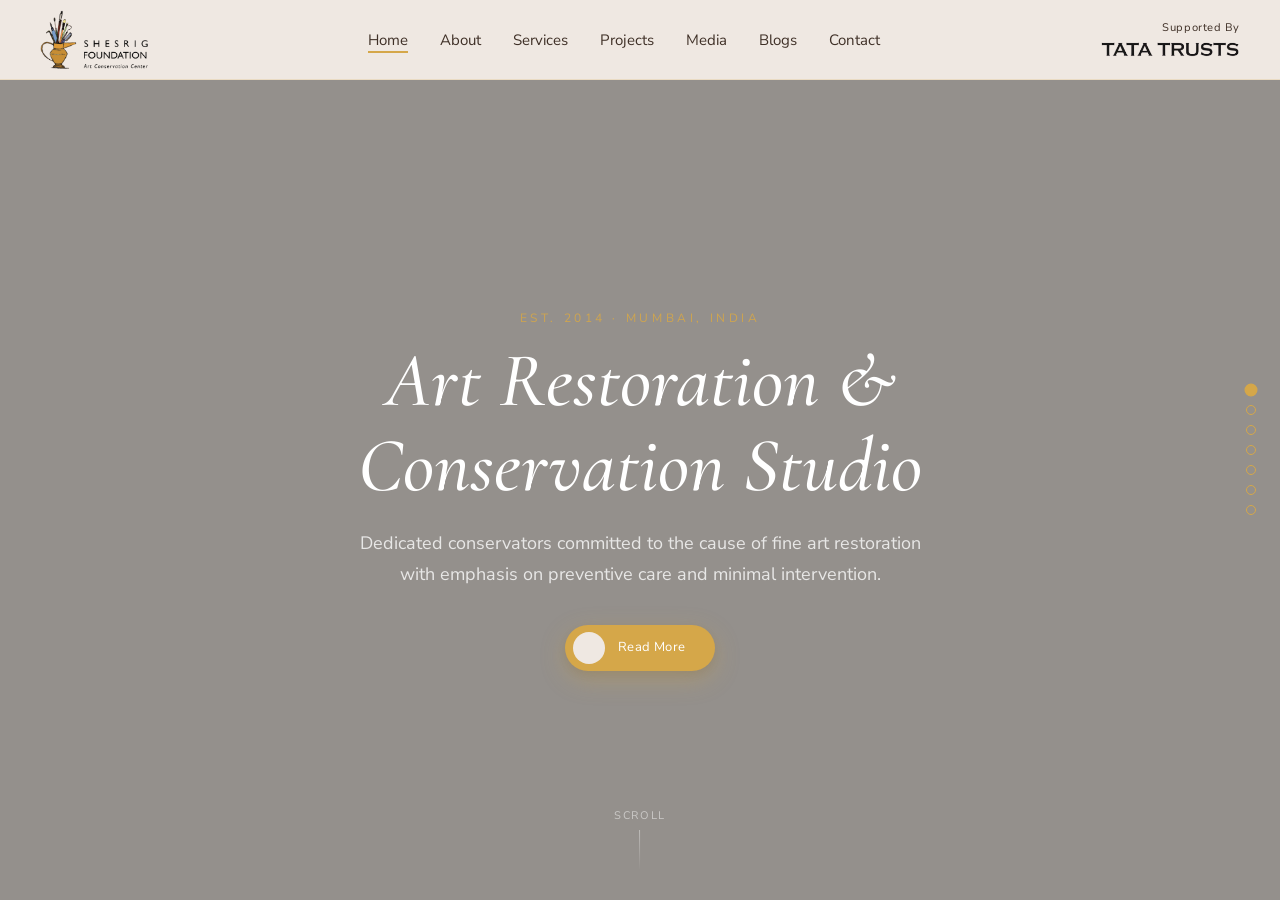
==== commit 5530a091: "index contact media about page complete" ====
--- a/index.html
+++ b/index.html
@@ -14,9 +14,9 @@
 
   <style>
     :root {
-      --bg: #fef8db;
+      --bg: #EFE8E2;
       --gold: #d5a749;
-      --dark: #0c0c0c;
+      --dark: #3F3027;
       --muted: #565656;
       --card-bg: #f2f2f2;
       --white: #ffffff;
@@ -213,7 +213,7 @@
     .nav-right-area { display:flex; align-items:center; gap:24px; }
     .tata-support { display:flex; flex-direction:column; align-items:flex-end; }
     .tata-support span { font-size:11px; color:var(--muted); letter-spacing:0.05em; }
-    .tata-support img { height: 28px; width:auto; margin-top:2px; }
+    .tata-support img { height: 20px; width:auto; margin-top:2px; }
 
     .menu-toggle {
       background:none; border:none; cursor:pointer;
@@ -239,7 +239,7 @@
     /* ─── SECTION 1: HERO ─── */
     #sec-hero {
       height: 100vh;
-      background-image: url('images/Photos/0U5A6670.webp');
+      background-image: url('images/shesrig010A8945.jpeg');
       background-size:cover; background-position:center;
       flex-direction: column;
     }
@@ -387,15 +387,16 @@
     }
 
     .services-header-strip {
-      padding: 28px 0 20px;
+      padding: 0px 0px 20px 0px;
       display:flex; align-items:center; justify-content:space-between;
     }
 
     /* Services grid — inside container, images shorter */
     .services-grid {
-      display:grid; grid-template-columns:1fr 1fr;
+      display:flex;
       gap:20px;
       flex: 1;
+      height: 90%;
     }
     .service-item {
       position:relative; overflow:hidden;
@@ -444,7 +445,7 @@
     .services-inner {
       display: flex;
       flex-direction: column;
-      height: 90%;
+      height: 100%;
       padding: 0;
     }
 
@@ -528,7 +529,7 @@
     .event-card-parnet .event-card { padding: 0; }
 
     .event-right-img {
-      width: 100px;
+      width: 200px;
       flex-shrink: 0;
       overflow: hidden;
       border-radius: 6px;
@@ -632,21 +633,21 @@
 
     .blogs-inner {
       height: 100%;
-      display:flex; flex-direction:column; justify-content:center;
-      gap:28px;
-      padding: 28px 0;
+      display:flex; flex-direction:column; justify-content:space-between;
+      /* gap:20px; */
+      padding: 0px 0;
     }
 
     .blog-grid { display:grid; grid-template-columns:repeat(3,1fr); gap:20px; }
 
     .blog-card {
-      background:var(--card-bg); border-radius:16px; overflow:hidden;
+      background: #7B5C4B; border-radius:16px; overflow:hidden;
       cursor:pointer; transition:transform 0.35s;
       padding:8px;
     }
     .blog-card:hover { transform:translateY(-8px) scale(1.02); }
 
-    .blog-card-img-wrap { height:400px; border-radius:12px; position:relative; }
+    .blog-card-img-wrap {  border-radius:12px; position:relative; }
     .blog-card-img-wrap img { width:100%; height:100%; object-fit:cover; transition:transform 0.5s; border-radius: 10px;}
 
     .blog-logo-badge {
@@ -657,14 +658,14 @@
     .blog-logo-badge img { width:80%; height:80%; object-fit:cover; }
 
     .blog-card-body { padding:28px 12px 12px; }
-    .blog-card-body h3 { font-size:20px; line-height:1.2; margin-bottom:8px; }
-    .blog-card-body p { font-size:13px; color:var(--muted); line-height:1.6; margin-bottom:14px; }
+    .blog-card-body h3 { font-size:20px; line-height:1.2; margin-bottom:8px; color: white}
+    .blog-card-body p { font-size:13px; color: white; line-height:1.6; margin-bottom:14px; }
 
     .blog-author { display:flex; align-items:center; gap:10px; }
     .author-avatar { width:34px; height:34px; border-radius:50%; overflow:hidden; }
     .author-avatar img { width:100%; height:100%; object-fit:cover; }
-    .author-info .name { font-size:13px; font-weight:600; color:var(--dark); }
-    .author-info .date { font-size:11px; color:var(--muted); }
+    .author-info .name { font-size:13px; font-weight:600; color: white; }
+    .author-info .date { font-size:11px; color: white; }
     .blog-card:hover h3 { color:var(--gold); }
 
     /* ─── SECTION 7: FOOTER ─── */
@@ -675,7 +676,7 @@
     }
 
     .footer-wrap {
-      background: var(--card-bg);
+      background-color: #c0ab9a;
       border-top-left-radius: 24px;
       border-top-right-radius: 24px;
       padding: 40px 0 24px;
@@ -691,13 +692,13 @@
     .footer-social { display:flex; gap:12px; margin-top:14px; }
     .footer-social img { height:20px; }
 
-    .footer-links-col h4 { font-size:18px; color:var(--gold); margin-bottom:16px; }
+    .footer-links-col h4 { font-size:20px; color: rgb(232, 232, 232); margin-bottom:16px; }
     .footer-links-col ul { list-style:none; padding: 0 }
     .footer-links-col ul li { margin-bottom:8px; }
     .footer-links-col ul li a { font-size:14px; color:var(--muted); transition:color 0.2s; }
     .footer-links-col ul li a:hover { color:var(--gold); }
 
-    .footer-qr-col h4 { font-size:18px; color:var(--gold); margin-bottom:14px; text-align:left; }
+    .footer-qr-col h4 { font-size:20px; color: rgb(232, 232, 232); margin-bottom:14px; text-align:left; }
     .footer-qr-col .qr-img { height:120px; width:120px;}
     .footer-qr-col .qr-img img { width:100%; height:100%; object-fit:cover; }
 
@@ -743,7 +744,7 @@
       <li><a href="about.html"><span class="nav-num">02</span>About</a></li>
       <li><a href="services.html"><span class="nav-num">03</span>Services</a></li>
       <li><a href="projects.html"><span class="nav-num">04</span>Projects</a></li>
-      <li><a href="media.html"><span class="nav-num">05</span>Media &amp; Publications</a></li>
+      <li><a href="events.html"><span class="nav-num">05</span>Media &amp; Publications</a></li>
       <li><a href="blogs.html"><span class="nav-num">06</span>Blogs</a></li>
       <li><a href="contact.html"><span class="nav-num">07</span>Contact</a></li>
     </ul>
@@ -796,7 +797,7 @@
         <li><a href="about.html">About</a></li>
         <li><a href="services.html">Services</a></li>
         <li><a href="projects.html">Projects</a></li>
-        <li><a href="media.html">Media</a></li>
+        <li><a href="./news.html">Media</a></li>
         <li><a href="blogs.html">Blogs</a></li>
         <li><a href="contact.html">Contact</a></li>
       </ul>
@@ -805,9 +806,9 @@
           <span>Supported By</span>
           <img src="images/tata.png" alt="Tata Trusts">
         </div>
-        <button class="menu-toggle" id="menuToggle" aria-label="Toggle navigation" aria-expanded="false">
+        <!-- <button class="menu-toggle" id="menuToggle" aria-label="Toggle navigation" aria-expanded="false">
           <span></span><span></span><span></span>
-        </button>
+        </button> -->
       </div>
     </header>
 
@@ -836,11 +837,11 @@
 
   <!-- ─── SECTION 2: ABOUT ─── -->
   <section class="fp-section" id="sec-about">
-    <div class="container-xl h-100 d-flex align-items-center">
+    <div class="container-xl h-100 d-flex align-items-center" style="padding: 100px 0px">
       <div class="about-grid w-100">
         <div class="about-img-wrap">
           <div class="about-img-accent"></div>
-          <img src="images/Photos/F4.webp" alt="ARC Studio workspace">
+          <img src="images/Photos/3. Choskor House_Shesrig Studio.jpg" alt="ARC Studio workspace">
         </div>
         <div class="about-text-side">
           <div class="section-eyebrow">Our Story</div>
@@ -862,7 +863,7 @@
 
   <!-- ─── SECTION 3: SERVICES ─── -->
   <section class="fp-section" id="sec-services">
-    <div class="container-xl h-100" style="display: flex; align-items: center;">
+    <div class="container-xl" style="display: flex; align-items: center; height: 100%; padding: 100px 0px">
       <div class="services-inner">
         <div class="services-header-strip">
           <div>
@@ -875,7 +876,7 @@
 
         <div class="services-grid">
           <div class="service-item">
-            <img src="images/Photos/0U5A6666.webp" alt="Art Restoration">
+            <img src="images/Photos/HZ16_040_UIL.JPG" alt="Art Restoration">
             <div class="service-overlay">
               <div class="service-num">01</div>
               <div class="service-name">Art Restoration</div>
@@ -884,7 +885,7 @@
             </div>
           </div>
           <div class="service-item">
-            <img src="images/Photos/0U5A6660.webp" alt="Preventive Conservation">
+            <img src="images/Photos/0U5A5223.jpg" alt="Preventive Conservation">
             <div class="service-overlay">
               <div class="service-num">02</div>
               <div class="service-name">Preventive Conservation</div>
@@ -892,14 +893,142 @@
               <a class="service-link-btn" href="services.html">Explore Service →</a>
             </div>
           </div>
+          <div class="service-item">
+            <img src="images/Photos/0U5A5121.jpg" alt="Preventive Conservation">
+            <div class="service-overlay">
+              <div class="service-num">02</div>
+              <div class="service-name">Preventive Conservation</div>
+              <p class="service-desc">Long-term strategies to protect artworks from environmental damage, light exposure, humidity fluctuations and biological threats before they cause harm.</p>
+              <a class="service-link-btn" href="services.html">Explore Service →</a>
+            </div>
+          </div>
+          <div class="service-item">
+            <img src="images/Photos/_MG_0593.jpg" alt="Preventive Conservation">
+            <div class="service-overlay">
+              <div class="service-num">02</div>
+              <div class="service-name">Preventive Conservation</div>
+              <p class="service-desc">Long-term strategies to protect artworks from environmental damage, light exposure, humidity fluctuations and biological threats before they cause harm.</p>
+              <a class="service-link-btn" href="services.html">Explore Service →</a>
+            </div>
+          </div>
         </div>
       </div>
     </div>
   </section>
 
+
+    <!-- ─── SECTION 5: PROJECTS ─── -->
+  <section class="fp-section" id="sec-projects">
+    <div class="container-xl h-100" style: padding: 100px 0px; display: flex; align-items: center;">
+      <div class="projects-inner">
+        <div class="d-flex align-items-end justify-content-between">
+          <div>
+            <div class="section-eyebrow">Portfolio</div>
+            <h2 class="section-heading" style="color:var(--white);">Our Projects</h2>
+            <p class="section-para">Every painting tells a story — we bring that story back to life.</p>
+          </div>
+          <div class="pc-controls">
+            <button class="pc-btn" id="pc-prev" aria-label="Previous">
+              <svg viewBox="0 0 16 16" fill="none" stroke="currentColor" stroke-width="1.5"><path d="M10 3L5 8l5 5"/></svg>
+            </button>
+            <button class="pc-btn" id="pc-next" aria-label="Next">
+              <svg viewBox="0 0 16 16" fill="none" stroke="currentColor" stroke-width="1.5"><path d="M6 3l5 5-5 5"/></svg>
+            </button>
+          </div>
+        </div>
+
+        <div class="owl-carousel owl-theme" id="pc-owl">
+          <div class="item">
+            <div class="pc-card">
+              <div class="pc-card-img">
+                <img src="images/Photos/0U5A6670.webp" alt="Portrait of a Noblewoman">
+                <div class="pc-card-overlay"><span class="pc-overlay-link">View Work</span></div>
+              </div>
+              <div class="pc-card-body">
+                <div class="pc-card-tag"><span>Oil on Canvas</span></div>
+                <div class="pc-card-title"><h3>Portrait of a Noblewoman</h3></div>
+                <div class="pc-card-desc"><p>18th century, attributed to the Venetian school. Full conservation &amp; revarnishing.</p></div>
+              </div>
+            </div>
+          </div>
+          <div class="item">
+            <div class="pc-card">
+              <div class="pc-card-img">
+                <img src="images/Photos/0U5A5305.webp" alt="Madonna con Bambino">
+                <div class="pc-card-overlay"><span class="pc-overlay-link">View Work</span></div>
+              </div>
+              <div class="pc-card-body">
+                <div class="pc-card-tag"><span>Tempera on Panel</span></div>
+                <div class="pc-card-title"><h3>Madonna con Bambino</h3></div>
+                <div class="pc-card-desc"><p>15th century religious work. Structural consolidation and surface cleaning.</p></div>
+              </div>
+            </div>
+          </div>
+          <div class="item">
+            <div class="pc-card">
+              <div class="pc-card-img">
+                <img src="images/Photos/0U5A6535.webp" alt="Storm Over the Harbour">
+                <div class="pc-card-overlay"><span class="pc-overlay-link">View Work</span></div>
+              </div>
+              <div class="pc-card-body">
+                <div class="pc-card-tag"><span>Oil on Canvas</span></div>
+                <div class="pc-card-title"><h3>Storm Over the Harbour</h3></div>
+                <div class="pc-card-desc"><p>19th century maritime scene. Canvas relining and varnish removal.</p></div>
+              </div>
+            </div>
+          </div>
+          <div class="item">
+            <div class="pc-card">
+              <div class="pc-card-img">
+                <img src="/images/Photos/0U5A6660.webp" alt="Garden at Giverny">
+                <div class="pc-card-overlay"><span class="pc-overlay-link">View Work</span></div>
+              </div>
+              <div class="pc-card-body">
+                <div class="pc-card-tag"><span>Oil on Canvas</span></div>
+                <div class="pc-card-title"><h3>Garden at Giverny</h3></div>
+                <div class="pc-card-desc"><p>Impressionist study. In-painting and protective varnish application.</p></div>
+              </div>
+            </div>
+          </div>
+          <div class="item">
+            <div class="pc-card">
+              <div class="pc-card-img">
+                <img src="images/Photos/0U5A6664.webp" alt="The Annunciation">
+                <div class="pc-card-overlay"><span class="pc-overlay-link">View Work</span></div>
+              </div>
+              <div class="pc-card-body">
+                <div class="pc-card-tag"><span>Egg Tempera</span></div>
+                <div class="pc-card-title"><h3>The Annunciation</h3></div>
+                <div class="pc-card-desc"><p>Byzantine iconographic tradition. Gold leaf restoration and consolidation.</p></div>
+              </div>
+            </div>
+          </div>
+          <div class="item">
+            <div class="pc-card">
+              <div class="pc-card-img">
+                <img src="images/Photos/0U5A6666.webp" alt="Self-Portrait with Palette">
+                <div class="pc-card-overlay"><span class="pc-overlay-link">View Work</span></div>
+              </div>
+              <div class="pc-card-body">
+                <div class="pc-card-tag"><span>Oil on Canvas</span></div>
+                <div class="pc-card-title"><h3>Self-Portrait with Palette</h3></div>
+                <div class="pc-card-desc"><p>Early 20th century. Tear repair and chromatic reintegration.</p></div>
+              </div>
+            </div>
+          </div>
+        </div>
+
+        <div class="strip" style="border-color:rgba(255,255,255,0.15);">
+          <span style="font-size:13px;color:rgba(255,255,255,0.4);">Showing 6 of 48 projects</span>
+          <button class="strip-cta" style="color:rgba(255,255,255,0.7);border-color:rgba(255,255,255,0.4);">View All Projects &nbsp;→</button>
+        </div>
+      </div>
+    </div>
+  </section>
+
   <!-- ─── SECTION 4: MEDIA & PUBLICATIONS ─── -->
   <section class="fp-section" id="sec-media">
-    <div class="container-xl h-100" style="display: flex; align-items: center;">
+    <div class="container-xl h-100" style="display: flex; align-items: center; padding: 100px 0px">
       <div class="media-section-inner">
 
         <div class="events-heading">
@@ -998,118 +1127,16 @@
     </div>
   </section>
 
-  <!-- ─── SECTION 5: PROJECTS ─── -->
-  <section class="fp-section" id="sec-projects">
-    <div class="container-xl h-100">
-      <div class="projects-inner">
-        <div class="d-flex align-items-end justify-content-between">
-          <div>
-            <div class="section-eyebrow">Portfolio</div>
-            <h2 class="section-heading" style="color:var(--white);">Our Projects</h2>
-            <p class="section-para">Every painting tells a story — we bring that story back to life.</p>
-          </div>
-          <div class="pc-controls">
-            <button class="pc-btn" id="pc-prev" aria-label="Previous">
-              <svg viewBox="0 0 16 16" fill="none" stroke="currentColor" stroke-width="1.5"><path d="M10 3L5 8l5 5"/></svg>
-            </button>
-            <button class="pc-btn" id="pc-next" aria-label="Next">
-              <svg viewBox="0 0 16 16" fill="none" stroke="currentColor" stroke-width="1.5"><path d="M6 3l5 5-5 5"/></svg>
-            </button>
-          </div>
-        </div>
-
-        <div class="owl-carousel owl-theme" id="pc-owl">
-          <div class="item">
-            <div class="pc-card">
-              <div class="pc-card-img">
-                <img src="images/Photos/0U5A6670.webp" alt="Portrait of a Noblewoman">
-                <div class="pc-card-overlay"><span class="pc-overlay-link">View Work</span></div>
-              </div>
-              <div class="pc-card-body">
-                <div class="pc-card-tag"><span>Oil on Canvas</span></div>
-                <div class="pc-card-title"><h3>Portrait of a Noblewoman</h3></div>
-                <div class="pc-card-desc"><p>18th century, attributed to the Venetian school. Full conservation &amp; revarnishing.</p></div>
-              </div>
-            </div>
-          </div>
-          <div class="item">
-            <div class="pc-card">
-              <div class="pc-card-img">
-                <img src="images/Photos/0U5A5305.webp" alt="Madonna con Bambino">
-                <div class="pc-card-overlay"><span class="pc-overlay-link">View Work</span></div>
-              </div>
-              <div class="pc-card-body">
-                <div class="pc-card-tag"><span>Tempera on Panel</span></div>
-                <div class="pc-card-title"><h3>Madonna con Bambino</h3></div>
-                <div class="pc-card-desc"><p>15th century religious work. Structural consolidation and surface cleaning.</p></div>
-              </div>
-            </div>
-          </div>
-          <div class="item">
-            <div class="pc-card">
-              <div class="pc-card-img">
-                <img src="images/Photos/0U5A6535.webp" alt="Storm Over the Harbour">
-                <div class="pc-card-overlay"><span class="pc-overlay-link">View Work</span></div>
-              </div>
-              <div class="pc-card-body">
-                <div class="pc-card-tag"><span>Oil on Canvas</span></div>
-                <div class="pc-card-title"><h3>Storm Over the Harbour</h3></div>
-                <div class="pc-card-desc"><p>19th century maritime scene. Canvas relining and varnish removal.</p></div>
-              </div>
-            </div>
-          </div>
-          <div class="item">
-            <div class="pc-card">
-              <div class="pc-card-img">
-                <img src="images/Photos/0U5A6660.webp" alt="Garden at Giverny">
-                <div class="pc-card-overlay"><span class="pc-overlay-link">View Work</span></div>
-              </div>
-              <div class="pc-card-body">
-                <div class="pc-card-tag"><span>Oil on Canvas</span></div>
-                <div class="pc-card-title"><h3>Garden at Giverny</h3></div>
-                <div class="pc-card-desc"><p>Impressionist study. In-painting and protective varnish application.</p></div>
-              </div>
-            </div>
-          </div>
-          <div class="item">
-            <div class="pc-card">
-              <div class="pc-card-img">
-                <img src="images/Photos/0U5A6664.webp" alt="The Annunciation">
-                <div class="pc-card-overlay"><span class="pc-overlay-link">View Work</span></div>
-              </div>
-              <div class="pc-card-body">
-                <div class="pc-card-tag"><span>Egg Tempera</span></div>
-                <div class="pc-card-title"><h3>The Annunciation</h3></div>
-                <div class="pc-card-desc"><p>Byzantine iconographic tradition. Gold leaf restoration and consolidation.</p></div>
-              </div>
-            </div>
-          </div>
-          <div class="item">
-            <div class="pc-card">
-              <div class="pc-card-img">
-                <img src="images/Photos/0U5A6666.webp" alt="Self-Portrait with Palette">
-                <div class="pc-card-overlay"><span class="pc-overlay-link">View Work</span></div>
-              </div>
-              <div class="pc-card-body">
-                <div class="pc-card-tag"><span>Oil on Canvas</span></div>
-                <div class="pc-card-title"><h3>Self-Portrait with Palette</h3></div>
-                <div class="pc-card-desc"><p>Early 20th century. Tear repair and chromatic reintegration.</p></div>
-              </div>
-            </div>
-          </div>
-        </div>
-
-        <div class="strip" style="border-color:rgba(255,255,255,0.15);">
-          <span style="font-size:13px;color:rgba(255,255,255,0.4);">Showing 6 of 48 projects</span>
-          <button class="strip-cta" style="color:rgba(255,255,255,0.7);border-color:rgba(255,255,255,0.4);">View All Projects &nbsp;→</button>
-        </div>
-      </div>
-    </div>
-  </section>
+
+
+
+
+
+
 
   <!-- ─── SECTION 6: BLOGS ─── -->
   <section class="fp-section" id="sec-blogs">
-    <div class="container-xl h-100">
+    <div class="container-xl h-100" style="padding: 100px 0px; display: flex; align-items: center;">
       <div class="blogs-inner">
         <div class="sec-header">
           <div class="section-eyebrow">Latest Articles</div>
@@ -1178,16 +1205,16 @@
   </section>
 
   <!-- ─── SECTION 7: FOOTER ─── -->
-  <section class="fp-section" id="sec-footer" style="justify-content:flex-end;">
-    <div style="flex:1;display:flex;align-items:center;justify-content:center;flex-direction:column;gap:12px;">
+  <section class="fp-section" id="sec-footer" style="justify-content:flex-end; background-image:url('hello.jpg'); background-size:cover; background-position:top;">
+    <div style="flex:1;display:flex;align-items:center;justify-content:center;flex-direction:column;gap:12px; background-color: rgba(0, 0, 0, 0.263)">
       <div style="text-align:center;">
-        <div class="section-eyebrow">Get In Touch</div>
+        <!-- <div class="section-eyebrow" style="">Get In Touch</div>
         <h2 style="font-size:clamp(36px,4vw,60px);line-height:1.1;margin-bottom:16px;">Let's Preserve<br>History Together</h2>
         <p style="font-size:15px;color:var(--muted);max-width:480px;margin:0 auto 28px;">Have a piece that needs attention? We'd love to hear about it. Reach out for a consultation.</p>
         <button class="bookmarkBtn" style="margin:0 auto;">
           <span class="IconContainer"><img src="images/svg logo.svg" alt=""></span>
           <span class="bk-text">Contact Us</span>
-        </button>
+        </button> -->
       </div>
     </div>
     <div class="footer-wrap">
@@ -1195,10 +1222,16 @@
         <div class="footer-grid">
           <div class="footer-logo-col">
             <img src="images/logo2.png" alt="ARC Studio">
+            <div class="footer-social" style="margin-top: 15px">
+              <img src="images/facebook.png" alt="Facebook">
+              <img src="images/instagram.png" alt="Instagram">
+              <img src="images/linkdine.png" alt="LinkedIn">
+            </div>
             <p class="footer-copy">© ARC Studio, 2026. All rights reserved.</p>
+            
           </div>
           <div class="footer-contact-col">
-            <h4 style="font-size:18px;color:var(--gold);margin-bottom:14px;">Contact</h4>
+            <h4 style="font-size:20px;color: rgb(232, 232, 232);margin-bottom:14px;">Contact</h4>
             <address>
               Choskar House Gogsum,<br>
               Old Town Leh, UT Ladakh,<br>
@@ -1208,20 +1241,16 @@
               <img src="images/phone-call.png" alt="" style="height:14px;">
               +91 6005570573
             </div>
-            <div class="footer-social">
-              <img src="images/facebook.png" alt="Facebook">
-              <img src="images/instagram.png" alt="Instagram">
-              <img src="images/linkdine.png" alt="LinkedIn">
-            </div>
+
           </div>
           <div class="footer-links-col">
             <h4>Quick Links</h4>
             <ul>
               <li><a href="about.html">About Us</a></li>
-              <li><a href="services.html">Services</a></li>
-              <li><a href="projects.html">Projects</a></li>
-              <li><a href="blogs.html">Blogs</a></li>
-              <li><a href="contact.html">Contact</a></li>
+              <li><a href="services.html">Become a Volunteer</a></li>
+              <!-- <li><a href="projects.html">Projects</a></li> -->
+              <!-- <li><a href="blogs.html">Blogs</a></li> -->
+              <li><a href="contact.html">Contact Us</a></li>
             </ul>
           </div>
           <div class="footer-qr-col">
@@ -1231,10 +1260,7 @@
             </div>
           </div>
         </div>
-        <div class="footer-divider"></div>
-        <div class="footer-bottom">
-          <span>Supported by <strong style="color:var(--gold);">Tata Trusts</strong> &nbsp;·&nbsp; Designed with care for heritage preservation</span>
-        </div>
+
       </div>
     </div>
   </section>
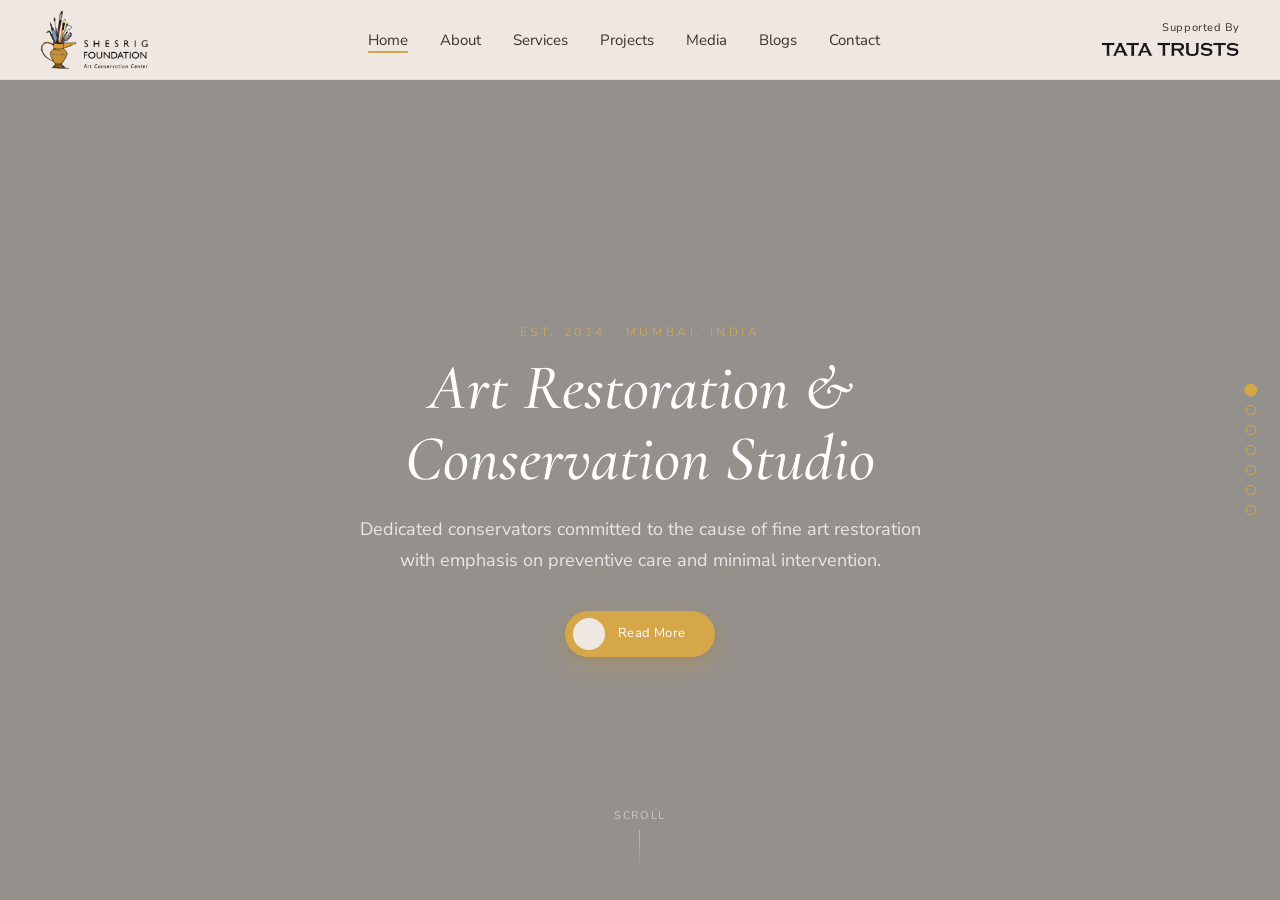
==== commit 2e0ad797: "home page fix" ====
--- a/index.html
+++ b/index.html
@@ -22,6 +22,8 @@
       --white: #ffffff;
       --nav-dark: #1a1610;
       --ease: cubic-bezier(0.16,1,0.3,1);
+      /* Equal section padding — clamp shrinks on short screens */
+      --sec-pad: clamp(32px, 5vh, 100px);
     }
 
     *, *::before, *::after { margin:0; padding:0; box-sizing:border-box; }
@@ -53,6 +55,8 @@
       position: relative;
       display: flex;
       flex-direction: column;
+      /* Prevent content overflow from escaping section bounds */
+      overflow: hidden;
     }
 
     /* ─── DOT INDICATOR ─── */
@@ -184,9 +188,9 @@
     }
     .offcanvas-panel.is-open .offcanvas-footer { opacity:1; transform:translateY(0); }
 
-    /* ─── MAIN NAVBAR — NOT FIXED (static in flow) ─── */
+    /* ─── MAIN NAVBAR ─── */
     .main-navbar {
-      position: relative; /* was fixed — now static so it scrolls with the page */
+      position: relative;
       z-index: 800;
       padding: 0 40px;
       height: 80px;
@@ -199,8 +203,7 @@
     }
     .nav-logo img { height: 60px; width: auto; }
 
-    .nav-links { display:flex; list-style:none; gap:32px; align-items:center; }
-    /* Nav links no longer scroll — they are plain links for future pages */
+    .nav-links { display:flex; list-style:none; gap:32px; align-items:center; padding:0; margin:0; }
     .nav-links a { font-size:15px; color:var(--dark); position:relative; padding-bottom:3px; }
     .nav-links a::after {
       content:''; position:absolute; left:0; bottom:0;
@@ -230,29 +233,90 @@
     .menu-toggle.is-open span:nth-child(2) { opacity:0; transform:scaleX(0); }
     .menu-toggle.is-open span:nth-child(3) { transform:translateY(-6.5px) rotate(-45deg); width:28px; }
 
-    /* ─── FULLPAGE SECTIONS — account for navbar now being in-flow ─── */
-    /* Each section is still 100vh. The navbar is inside .fp-section for hero,
-       and for other sections we use padding-top to push content below a sticky
-       in-section nav strip — BUT since nav is in the hero section, other sections
-       have 100vh full height. */
+    /* ─── SERVICES DROPDOWN ─── */
+    .custom-dropdown{
+      position: absolute;
+      top: 100%;
+      left: 50%;
+      transform: translateX(-50%) translateY(15px);
+      min-width: 280px;
+      padding: 14px 0;
+      background-color: var(--dark);
+      border-radius: 14px;
+      list-style: none;
+      border: 1px solid rgba(255,255,255,.08);
+      box-shadow: 0 15px 40px rgba(0,0,0,.18), 0 5px 15px rgba(0,0,0,.1);
+      opacity: 0;
+      visibility: hidden;
+      transition: all .35s ease;
+      z-index: 999;
+    }
+    .dropdown-menu-parent { position: relative; }
+    .dropdown-menu-parent:hover .custom-dropdown{
+      opacity: 1;
+      visibility: visible;
+      transform: translateX(-50%) translateY(8px);
+    }
+    .custom-dropdown::before{
+      content:"";
+      position:absolute;
+      top:-8px;
+      left:50%;
+      width:16px;
+      height:16px;
+      background:#7B5C4B;
+      transform:translateX(-50%) rotate(45deg);
+    }
+    .custom-dropdown li a{
+      display:flex;
+      align-items:center;
+      gap:12px;
+      padding:14px 22px;
+      color:#F7F0EA;
+      font-size:14px;
+      letter-spacing:.3px;
+      transition:.3s;
+    }
+    .custom-dropdown li a::before{
+      content:"✦";
+      color:#D5A749;
+      font-size:8px;
+      transition:.3s;
+    }
+    .custom-dropdown li{
+      border-bottom: 1px solid rgba(213, 166, 73, 0.192);
+    }
+    .custom-dropdown li:last-child{ border-bottom: none; }
+    .custom-dropdown li a:hover{
+      background:rgba(255,255,255,.06);
+      padding-left:30px;
+    }
+    .custom-dropdown li a:hover::before{ transform:rotate(180deg); }
+
+    /* ════════════════════════════════════════
+       SECTION CONTENT WRAPPER — equal top/bottom padding
+       that shrinks automatically on short screens
+    ════════════════════════════════════════ */
+    .sec-content {
+      flex: 1;               /* fills remaining height after navbar */
+      display: flex;
+      flex-direction: column;
+      justify-content: center;
+      padding-top: var(--sec-pad);
+      padding-bottom: var(--sec-pad);
+      min-height: 0;         /* allow flex children to shrink */
+      overflow: hidden;
+    }
 
     /* ─── SECTION 1: HERO ─── */
     #sec-hero {
-      height: 100vh;
       background-image: url('images/shesrig010A8945.jpeg');
       background-size:cover; background-position:center;
-      flex-direction: column;
-    }
-    /* The navbar sits at top of hero section */
+    }
     #sec-hero .main-navbar {
-      position: relative;
       background: var(--bg);
-      /* backdrop-filter: blur(4px); */
       border-bottom: 0.5px solid rgba(213,167,73,0.2);
     }
-    /* #sec-hero .main-navbar .nav-links a, */
-    /* #sec-hero .main-navbar .nav-logo img { filter: brightness(10); } */
-    /* #sec-hero .main-navbar .menu-toggle span { background: #fff; } */
     #sec-hero .main-navbar .tata-support span { color: var(--dark); }
 
     .hero-overlay {
@@ -265,16 +329,16 @@
     .hero-content { text-align:center; color:var(--white); padding:0 20px; }
     .hero-content h1 {
       color:var(--white);
-      font-size: clamp(40px, 6vw, 80px);
+      font-size: clamp(32px, 5vw, 80px);
       line-height:1.1; margin-bottom:20px;
     }
     .hero-content p {
-      font-size:18px; color:rgba(255,255,255,0.78);
+      font-size:clamp(14px,1.5vw,18px); color:rgba(255,255,255,0.78);
       max-width:600px; margin:0 auto 36px;
       line-height:1.7;
     }
 
-    /* ─── BUTTON — animated icon expand ─── */
+    /* ─── BUTTON ─── */
     .bookmarkBtn {
       width: fit-content;
       padding: 13px 15px 13px 11px;
@@ -291,58 +355,26 @@
       font-family: 'Nunito Sans', sans-serif;
       min-width: 150px;
     }
-    .bookmarkBtn:hover {
-      box-shadow: 0 6px 18px rgba(213,167,73,0.45);
-    }
+    .bookmarkBtn:hover { box-shadow: 0 6px 18px rgba(213,167,73,0.45); }
     .bookmarkBtn:active { transform: scale(0.95); }
 
     .IconContainer {
-      width: 32px;
-      height: 32px;
+      width: 32px; height: 32px;
       background-color: var(--bg);
       border-radius: 50px;
-      display: flex;
-      align-items: center;
-      justify-content: center;
-      overflow: hidden;
-      z-index: 2;
+      display: flex; align-items: center; justify-content: center;
+      overflow: hidden; z-index: 2;
       transition: width 0.35s var(--ease);
-      position: absolute;
-      left: 8px;
-      flex-shrink: 0;
-    }
-    .IconContainer img {
-      height: 22px;
-      object-fit: cover;
-    }
+      position: absolute; left: 8px; flex-shrink: 0;
+    }
+    .IconContainer img { height: 22px; object-fit: cover; }
     .bookmarkBtn .bk-text {
-      color: #fff;
-      font-size: 13px;
-      letter-spacing: 0.03em;
-      z-index: 1;
-      margin-left: 42px; /* space for the icon */
-      white-space: nowrap;
+      color: #fff; font-size: 13px; letter-spacing: 0.03em;
+      z-index: 1; margin-left: 42px; white-space: nowrap;
       transition: opacity 0.2s ease, margin-left 0.35s var(--ease);
     }
-    .bookmarkBtn:hover .IconContainer {
-      width: calc(100% - 16px);
-    }
-    .bookmarkBtn:hover .bk-text {
-      opacity: 0;
-    }
-
-    /* hero CTA variant */
-    .hero-cta {
-      display:inline-flex; align-items:center; gap:10px;
-      background: var(--gold); color:var(--white);
-      border:none; padding:14px 32px;
-      border-radius:40px; font-size:14px;
-      font-family:'Nunito Sans',sans-serif;
-      cursor:pointer; letter-spacing:0.05em;
-      transition: transform 0.2s, box-shadow 0.2s;
-      box-shadow: 0 4px 20px rgba(213,167,73,0.45);
-    }
-    .hero-cta:hover { transform:translateY(-2px); box-shadow:0 8px 28px rgba(213,167,73,0.55); }
+    .bookmarkBtn:hover .IconContainer { width: calc(100% - 16px); }
+    .bookmarkBtn:hover .bk-text { opacity: 0; }
 
     .hero-scroll-hint {
       position:absolute; bottom:30px; left:50%;
@@ -358,16 +390,17 @@
     @keyframes scrollPulse { 0%,100%{opacity:0.4;transform:scaleY(1)} 50%{opacity:1;transform:scaleY(1.3)} }
 
     /* ─── SECTION 2: ABOUT ─── */
-    #sec-about {
-      background: var(--bg);
-      align-items:center; justify-content:center;
-    }
+    #sec-about { background: var(--bg); }
+
     .about-grid {
       display:grid; grid-template-columns:1fr 1fr;
-      gap:60px; align-items:center;
-      height:100%;
-    }
-    .about-img-wrap { position:relative; height:72vh; }
+      gap:60px; align-items:stretch;
+      flex: 1; min-height: 0;
+    }
+    .about-img-wrap {
+      position:relative;
+      min-height: 0;    /* crucial — lets it shrink */
+    }
     .about-img-wrap img { width:100%; height:100%; object-fit:cover; border-radius:8px; }
     .about-img-accent {
       position:absolute; top:-20px; left:-20px;
@@ -378,32 +411,43 @@
     }
     .about-text-side { display:flex; flex-direction:column; justify-content:center; }
     .section-eyebrow { font-size:11px; letter-spacing:0.25em; color:var(--gold); text-transform:uppercase; margin-bottom:12px; }
-    .section-heading { font-size:clamp(44px,4vw,64px); line-height:1.05; margin-bottom:24px; }
-    .section-para { font-size:15px; color:var(--muted); line-height:1.85; margin-bottom:32px; }
+    .section-heading { font-size:clamp(36px,3.5vw,64px); line-height:1.05; margin-bottom:24px; }
+    .section-para { font-size:clamp(13px,1.2vw,15px); color:var(--muted); line-height:1.85; margin-bottom:32px; }
 
     /* ─── SECTION 3: SERVICES ─── */
-    #sec-services {
-      background: var(--bg);
-    }
+    #sec-services { background: var(--bg); }
 
     .services-header-strip {
-      padding: 0px 0px 20px 0px;
+      padding: 0px 0px 16px 0px;
       display:flex; align-items:center; justify-content:space-between;
-    }
-
-    /* Services grid — inside container, images shorter */
+      flex-shrink: 0;
+    }
+
+    /* ── SERVICES GRID — equal width flex, hover expands ── */
     .services-grid {
-      display:flex;
-      gap:20px;
+      display: flex;
+      gap: 12px;
       flex: 1;
-      height: 90%;
+      min-height: 0;
     }
     .service-item {
-      position:relative; overflow:hidden;
+      /* Each card starts at equal flex share */
+      flex: 1;
+      min-width: 0;
+      position: relative;
+      overflow: hidden;
       border-radius: 8px;
-      cursor:pointer;
-      /* height controlled by flex */
-    }
+      cursor: pointer;
+      transition: flex 0.55s var(--ease);
+    }
+    /* Hover: expand hovered, shrink siblings */
+    .services-grid:hover .service-item {
+      flex: 0.6;
+    }
+    .services-grid .service-item:hover {
+      flex: 2.2;
+    }
+
     .service-item img {
       width:100%; height:100%; object-fit:cover;
       transition: transform 0.7s ease;
@@ -420,7 +464,12 @@
     .service-item:hover .service-overlay { background: linear-gradient(to top, rgba(0,0,0,0.82) 0%, rgba(0,0,0,0.2) 60%, transparent 100%); }
 
     .service-num { font-size:12px; letter-spacing:0.2em; color:var(--gold); margin-bottom:8px; }
-    .service-name { font-family:'Cormorant Garamond',serif; font-style:italic; font-size:32px; color:var(--white); margin-bottom:10px; }
+    .service-name {
+      font-family:'Cormorant Garamond',serif; font-style:italic;
+      font-size:clamp(20px,2vw,32px); color:var(--white); margin-bottom:10px;
+      white-space: nowrap; overflow: hidden; text-overflow: ellipsis;
+    }
+    .service-item:hover .service-name { white-space: normal; }
     .service-desc {
       font-size:13px; color:rgba(255,255,255,0.72); line-height:1.7;
       max-width:380px;
@@ -428,7 +477,7 @@
       transition: max-height 0.4s ease, opacity 0.4s ease;
       opacity:0;
     }
-    .service-item:hover .service-desc { max-height:100px; opacity:1; }
+    .service-item:hover .service-desc { max-height:120px; opacity:1; }
 
     .service-link-btn {
       margin-top:14px;
@@ -438,22 +487,21 @@
       padding-bottom:3px; width:fit-content;
       opacity:0; transform:translateY(10px);
       transition: opacity 0.3s 0.1s, transform 0.3s 0.1s;
+      white-space: nowrap;
     }
     .service-item:hover .service-link-btn { opacity:1; transform:translateY(0); }
 
-    /* services section inner layout */
     .services-inner {
       display: flex;
       flex-direction: column;
-      height: 100%;
-      padding: 0;
-    }
-
-    /* strip / footer row */
+      flex: 1;
+      min-height: 0;
+    }
+
     .strip {
       display:flex; align-items:center; justify-content:space-between;
       padding-top:16px; border-top:1px solid #929292;
-      margin-top:20px;
+      margin-top:16px; flex-shrink: 0;
     }
     .strip-cta {
       font-size:14px; letter-spacing:0.1em; background:none; border:none;
@@ -465,20 +513,10 @@
     /* ─── SECTION 4: MEDIA & PUBLICATIONS ─── */
     #sec-media { background: var(--bg); }
 
-    .media-section-inner {
-      flex: 1;
-      display: flex;
-      flex-direction: column;
-      justify-content: center;
-      padding: 28px 0 20px;
-      overflow: hidden;
-    }
-
-    .events-heading { margin-bottom: 24px; text-align: center; }
+    .events-heading { margin-bottom: 20px; text-align: center; flex-shrink: 0; }
     .events-heading h2 {
-      font-size: clamp(36px, 3.5vw, 56px);
-      line-height: 1.1;
-      margin-bottom: 6px;
+      font-size: clamp(28px, 3.5vw, 56px);
+      line-height: 1.1; margin-bottom: 6px;
     }
     .events-heading p { font-size: 14px; color: var(--muted); }
 
@@ -513,14 +551,14 @@
 
     .event-left .event-card { padding-top: 14px; flex-shrink: 0; }
 
-    .small-heading { font-size: 22px; margin: 8px 0; line-height: 1.25; }
+    .small-heading { font-size: clamp(16px,1.8vw,22px); margin: 8px 0; line-height: 1.25; }
     .event-card h5 { color: var(--gold); font-size: 13px; font-family: 'Nunito Sans', sans-serif; font-style: normal; }
     .date { font-size: 12px; color: var(--muted); }
 
     .event-card-img {
       display: flex;
       gap: 20px;
-      padding-bottom: 18px;
+      padding-bottom: 14px;
       border-bottom: 1px solid #c8c8c8;
     }
     .event-right .event-card-img:last-child { border-bottom: none; padding-bottom: 0; }
@@ -529,62 +567,45 @@
     .event-card-parnet .event-card { padding: 0; }
 
     .event-right-img {
-      width: 200px;
+      width: 160px;
       flex-shrink: 0;
       overflow: hidden;
       border-radius: 6px;
     }
     .event-right-img img { height: 100%; width: 100%; object-fit: cover; }
 
-    .event-button { margin-top: 12px; }
+    .event-button { margin-top: 10px; }
 
     .txt-btn {
-      display: inline-flex;
-      align-items: center;
-      gap: 8px;
-      background: none;
-      border: none;
+      display: inline-flex; align-items: center; gap: 8px;
+      background: none; border: none;
       border-bottom: 1px solid var(--dark);
       font-size: 13px;
       font-family: 'Nunito Sans', sans-serif;
-      font-weight: 600;
-      padding-bottom: 2px;
-      cursor: pointer;
-      color: var(--dark);
-      letter-spacing: 0.04em;
+      font-weight: 600; padding-bottom: 2px; cursor: pointer;
+      color: var(--dark); letter-spacing: 0.04em;
       transition: color 0.2s, border-color 0.2s;
     }
     .txt-btn:hover { color: var(--gold); border-color: var(--gold); }
     .txt-btn svg { width: 14px; height: 14px; }
 
     .media-footer {
-      display: flex;
-      align-items: center;
-      justify-content: space-between;
-      padding-top: 14px;
-      border-top: 1px solid #929292;
-      margin-top: 16px;
-      flex-shrink: 0;
+      display: flex; align-items: center; justify-content: space-between;
+      padding-top: 14px; border-top: 1px solid #929292;
+      margin-top: 14px; flex-shrink: 0;
     }
     .media-footer span { font-size: 13px; color: var(--muted); }
 
     /* ─── SECTION 5: PROJECTS ─── */
     #sec-projects { background: var(--dark); }
 
-    .projects-inner {
-      height: 100%;
-      display: flex;
-      flex-direction: column;
-      justify-content: center;
-      gap: 24px;
-      padding: 28px 0;
-    }
-
     #sec-projects .section-eyebrow { color: var(--gold); }
-    #sec-projects .section-heading { color: var(--white); }
+    #sec-projects .section-heading { color: var(--white); font-size: clamp(30px,3vw,56px); }
     #sec-projects .section-para { color:rgba(255,255,255,0.55); }
 
-    .owl-carousel .owl-stage-outer { overflow:hidden !important; padding-bottom:20px !important; }
+    .projects-header { display:flex; align-items:flex-end; justify-content:space-between; flex-shrink:0; margin-bottom:16px; }
+
+    .owl-carousel .owl-stage-outer { overflow:hidden !important; }
 
     .pc-card {
       background: #1c1812;
@@ -592,11 +613,10 @@
       border-radius:8px; overflow:hidden;
       cursor:pointer;
       transition: transform 0.4s;
-      /* NO shadows */
     }
     .pc-card:hover { transform:translateY(-8px); }
 
-    .pc-card-img { height:260px; overflow:hidden; position:relative; }
+    .pc-card-img { height:clamp(160px,20vh,260px); overflow:hidden; position:relative; }
     .pc-card-img img { width:100%; height:100%; object-fit:cover; transition:transform 0.6s ease; }
     .pc-card:hover .pc-card-img img { transform:scale(1.06); }
 
@@ -611,13 +631,13 @@
 
     .pc-card-body { padding:14px 16px 18px; }
     .pc-card-tag span { font-size:11px; color:var(--gold); letter-spacing:0.1em; }
-    .pc-card-title h3 { font-size:20px; color:var(--white); margin:6px 0; }
+    .pc-card-title h3 { font-size:clamp(16px,1.6vw,20px); color:var(--white); margin:6px 0; }
     .pc-card-desc p { font-size:13px; color:rgba(255,255,255,0.5); line-height:1.6; }
 
     .owl-item.center .pc-card { transform:scale(1.03); }
     .owl-nav,.owl-dots { display:none !important; }
 
-    .pc-controls { display:flex; gap:16px; justify-content:center; }
+    .pc-controls { display:flex; gap:16px; }
     .pc-btn {
       width:44px; height:44px; border-radius:50%;
       background:transparent; border:1px solid rgba(255,255,255,0.2);
@@ -632,23 +652,25 @@
     #sec-blogs { background: var(--bg); }
 
     .blogs-inner {
-      height: 100%;
-      display:flex; flex-direction:column; justify-content:space-between;
-      /* gap:20px; */
-      padding: 0px 0;
-    }
-
-    .blog-grid { display:grid; grid-template-columns:repeat(3,1fr); gap:20px; }
+      display:flex; flex-direction:column;
+      flex: 1; min-height: 0;
+    }
+
+    .blog-grid { display:grid; grid-template-columns:repeat(3,1fr); gap:20px; flex:1; min-height:0; }
 
     .blog-card {
       background: #7B5C4B; border-radius:16px; overflow:hidden;
       cursor:pointer; transition:transform 0.35s;
       padding:8px;
+      display: flex; flex-direction: column;
     }
     .blog-card:hover { transform:translateY(-8px) scale(1.02); }
 
-    .blog-card-img-wrap {  border-radius:12px; position:relative; }
-    .blog-card-img-wrap img { width:100%; height:100%; object-fit:cover; transition:transform 0.5s; border-radius: 10px;}
+    .blog-card-img-wrap {
+      border-radius:12px; position:relative;
+      flex: 1; min-height: 0; overflow: hidden;
+    }
+    .blog-card-img-wrap img { width:100%; height:100%; object-fit:cover; border-radius: 10px; }
 
     .blog-logo-badge {
       position:absolute; bottom:-16px; left:16px;
@@ -657,8 +679,8 @@
     }
     .blog-logo-badge img { width:80%; height:80%; object-fit:cover; }
 
-    .blog-card-body { padding:28px 12px 12px; }
-    .blog-card-body h3 { font-size:20px; line-height:1.2; margin-bottom:8px; color: white}
+    .blog-card-body { padding:28px 12px 12px; flex-shrink: 0; }
+    .blog-card-body h3 { font-size:clamp(16px,1.5vw,20px); line-height:1.2; margin-bottom:8px; color: white; }
     .blog-card-body p { font-size:13px; color: white; line-height:1.6; margin-bottom:14px; }
 
     .blog-author { display:flex; align-items:center; gap:10px; }
@@ -699,7 +721,7 @@
     .footer-links-col ul li a:hover { color:var(--gold); }
 
     .footer-qr-col h4 { font-size:20px; color: rgb(232, 232, 232); margin-bottom:14px; text-align:left; }
-    .footer-qr-col .qr-img { height:120px; width:120px;}
+    .footer-qr-col .qr-img { height:120px; width:120px; }
     .footer-qr-col .qr-img img { width:100%; height:100%; object-fit:cover; }
 
     .footer-divider { height:0.5px; background:#c5c5c5; margin:20px 0 14px; }
@@ -707,22 +729,78 @@
     .footer-bottom span { font-size:12px; color:var(--muted); }
 
     /* ─── SECTION HEADER ─── */
-    .sec-header { text-align:center; margin-bottom:24px; }
+    .sec-header { text-align:center; margin-bottom:20px; flex-shrink: 0; }
     .sec-header .section-eyebrow { margin-bottom:6px; }
-    .sec-header .section-heading { font-size:clamp(36px,3.5vw,56px); }
+    .sec-header .section-heading { font-size:clamp(28px,3.5vw,56px); }
     .sec-header .section-para { font-size:14px; color:var(--muted); max-width:500px; margin:0 auto; }
 
-    /* ─── RESPONSIVE ─── */
-    @media (max-width:991px) {
-      .nav-links { display:none; }
-      .tata-support { display:none; }
-      .about-grid { grid-template-columns:1fr; }
-      .about-img-wrap { height:40vh; }
-      .services-grid { grid-template-columns:1fr; }
+    /* ════════════════════════════════════════
+       UNDER 1200px — remove snap, normal scroll
+    ════════════════════════════════════════ */
+    @media (max-width: 1200px) {
+      body { overflow: auto; }
+
+      #fp-wrapper {
+        height: auto;
+        overflow-y: visible;
+        scroll-snap-type: none;
+      }
+
+      .fp-section {
+        height: auto;
+        min-height: auto;
+        scroll-snap-align: none;
+        overflow: visible;
+      }
+
+      /* Restore normal padding for each section content */
+      .sec-content {
+        padding-top: 60px;
+        padding-bottom: 60px;
+      }
+
+      #dot-nav { display: none; }
+
+      /* Hero stays full viewport height on tablet */
+      #sec-hero {
+        height: 100svh;
+      }
+
+      .about-grid { grid-template-columns: 1fr; gap: 32px; }
+      .about-img-wrap { height: 350px; }
+
+      .services-grid {
+        flex-direction: column;
+        height: auto;
+      }
+      .service-item {
+        height: 260px;
+        flex: none;
+      }
+      .services-grid:hover .service-item { flex: none; }
+      .services-grid .service-item:hover { flex: none; }
+
       .event-section { flex-direction: column; }
       .event-left, .event-right { width: 100%; }
-      .blog-grid { grid-template-columns:1fr; }
-      .footer-grid { grid-template-columns:1fr 1fr; }
+      .event-left-img { height: 280px; flex: none; }
+
+      .blog-grid { grid-template-columns: 1fr; }
+      .blog-card-img-wrap { height: 200px; flex: none; }
+
+      .footer-grid { grid-template-columns: 1fr 1fr; }
+
+      /* Projects carousel — let it be natural height */
+      .projects-inner { padding: 0; }
+      #sec-projects .sec-content { gap: 20px; }
+    }
+
+    @media (max-width: 768px) {
+      .nav-links { display: none; }
+      .tata-support { display: none; }
+      .footer-grid { grid-template-columns: 1fr; }
+      .sec-content { padding-top: 40px; padding-bottom: 40px; }
+      .blog-grid { grid-template-columns: 1fr; }
+      .event-right-img { width: 120px; }
     }
   </style>
 </head>
@@ -780,22 +858,25 @@
 
   <!-- ─── SECTION 1: HERO ─── -->
   <section class="fp-section" id="sec-hero">
-    <!-- Navbar lives inside hero section so it scrolls away with it -->
     <header class="main-navbar">
       <div class="nav-logo">
         <a href="index.html"><img src="images/logo2.png" alt="ARC Studio"></a>
       </div>
-
-      <style>
-        .nav-links{
-          padding: 0;
-          margin: 0
-        }
-      </style>
       <ul class="nav-links">
         <li><a href="index.html" class="active">Home</a></li>
         <li><a href="about.html">About</a></li>
-        <li><a href="services.html">Services</a></li>
+        <li class="dropdown-menu-parent">
+          <a href="services.html">Services</a>
+          <ul class="custom-dropdown">
+            <li><a href="services.html#services-one">Painting Restoration</a></li>
+            <li><a href="services.html#services-two">Paper Conservation</a></li>
+            <li><a href="services.html#services-three">Preventive Conservation</a></li>
+            <li><a href="services.html#services-four">Mural Conservation</a></li>
+            <li><a href="services.html#services-five">Sculpture Restoration</a></li>
+            <li><a href="services.html#services-six">Collection Care</a></li>
+            <li><a href="services.html#services-seven">Condition Assessment</a></li>
+          </ul>
+        </li>
         <li><a href="projects.html">Projects</a></li>
         <li><a href="./news.html">Media</a></li>
         <li><a href="blogs.html">Blogs</a></li>
@@ -806,9 +887,6 @@
           <span>Supported By</span>
           <img src="images/tata.png" alt="Tata Trusts">
         </div>
-        <!-- <button class="menu-toggle" id="menuToggle" aria-label="Toggle navigation" aria-expanded="false">
-          <span></span><span></span><span></span>
-        </button> -->
       </div>
     </header>
 
@@ -818,15 +896,9 @@
         <h1>Art Restoration &<br>Conservation Studio</h1>
         <p>Dedicated conservators committed to the cause of fine art restoration with emphasis on preventive care and minimal intervention.</p>
         <button class="bookmarkBtn">
-            <span class="IconContainer"><img src="images/svg logo.svg" alt=""></span>
-            <span class="bk-text">Read More</span>
+          <span class="IconContainer"><img src="images/svg logo.svg" alt=""></span>
+          <span class="bk-text">Read More</span>
         </button>
-        <!-- <button class="hero-cta" onclick="scrollToSection(1)">
-          Discover Our Work
-          <svg xmlns="http://www.w3.org/2000/svg" width="16" height="16" fill="none" viewBox="0 0 24 24" stroke="currentColor" stroke-width="2">
-            <path stroke-linecap="round" stroke-linejoin="round" d="M14 5l7 7m0 0l-7 7m7-7H3"/>
-          </svg>
-        </button> -->
       </div>
       <div class="hero-scroll-hint">
         <span>Scroll</span>
@@ -837,8 +909,8 @@
 
   <!-- ─── SECTION 2: ABOUT ─── -->
   <section class="fp-section" id="sec-about">
-    <div class="container-xl h-100 d-flex align-items-center" style="padding: 100px 0px">
-      <div class="about-grid w-100">
+    <div class="sec-content container-xl">
+      <div class="about-grid">
         <div class="about-img-wrap">
           <div class="about-img-accent"></div>
           <img src="images/Photos/3. Choskor House_Shesrig Studio.jpg" alt="ARC Studio workspace">
@@ -863,13 +935,13 @@
 
   <!-- ─── SECTION 3: SERVICES ─── -->
   <section class="fp-section" id="sec-services">
-    <div class="container-xl" style="display: flex; align-items: center; height: 100%; padding: 100px 0px">
+    <div class="sec-content container-xl">
       <div class="services-inner">
         <div class="services-header-strip">
           <div>
             <div class="section-eyebrow">What We Do</div>
-            <h2 style="font-size:clamp(30px,3vw,46px);line-height:1.1;">Our Services</h2>
-            <p style="font-size: 14px; color: var(--muted);">Insights, features, and coverage from the world of art conservation.</p>
+            <h2 style="font-size:clamp(26px,3vw,46px);line-height:1.1;">Our Services</h2>
+            <p style="font-size:14px;color:var(--muted);">Insights, features, and coverage from the world of art conservation.</p>
           </div>
           <button class="strip-cta">View All Services &nbsp;→</button>
         </div>
@@ -894,249 +966,231 @@
             </div>
           </div>
           <div class="service-item">
-            <img src="images/Photos/0U5A5121.jpg" alt="Preventive Conservation">
+            <img src="images/Photos/0U5A5121.jpg" alt="Paper Conservation">
             <div class="service-overlay">
-              <div class="service-num">02</div>
-              <div class="service-name">Preventive Conservation</div>
-              <p class="service-desc">Long-term strategies to protect artworks from environmental damage, light exposure, humidity fluctuations and biological threats before they cause harm.</p>
+              <div class="service-num">03</div>
+              <div class="service-name">Paper Conservation</div>
+              <p class="service-desc">Specialised treatment of works on paper including prints, drawings, manuscripts and photographs to halt deterioration and restore stability.</p>
               <a class="service-link-btn" href="services.html">Explore Service →</a>
             </div>
           </div>
           <div class="service-item">
-            <img src="images/Photos/_MG_0593.jpg" alt="Preventive Conservation">
+            <img src="images/Photos/_MG_0593.jpg" alt="Mural Conservation">
             <div class="service-overlay">
-              <div class="service-num">02</div>
-              <div class="service-name">Preventive Conservation</div>
-              <p class="service-desc">Long-term strategies to protect artworks from environmental damage, light exposure, humidity fluctuations and biological threats before they cause harm.</p>
+              <div class="service-num">04</div>
+              <div class="service-name">Mural Conservation</div>
+              <p class="service-desc">In-situ conservation of wall paintings and murals using non-invasive techniques to preserve heritage sites and historic interiors.</p>
               <a class="service-link-btn" href="services.html">Explore Service →</a>
             </div>
           </div>
+        </div>
+
+        <div class="strip">
+          <span style="font-size:13px;color:var(--muted);">4 of our core services</span>
+          <button class="strip-cta">View All Services &nbsp;→</button>
         </div>
       </div>
     </div>
   </section>
 
-
-    <!-- ─── SECTION 5: PROJECTS ─── -->
-  <section class="fp-section" id="sec-projects">
-    <div class="container-xl h-100" style: padding: 100px 0px; display: flex; align-items: center;">
-      <div class="projects-inner">
-        <div class="d-flex align-items-end justify-content-between">
-          <div>
-            <div class="section-eyebrow">Portfolio</div>
-            <h2 class="section-heading" style="color:var(--white);">Our Projects</h2>
-            <p class="section-para">Every painting tells a story — we bring that story back to life.</p>
-          </div>
-          <div class="pc-controls">
-            <button class="pc-btn" id="pc-prev" aria-label="Previous">
-              <svg viewBox="0 0 16 16" fill="none" stroke="currentColor" stroke-width="1.5"><path d="M10 3L5 8l5 5"/></svg>
-            </button>
-            <button class="pc-btn" id="pc-next" aria-label="Next">
-              <svg viewBox="0 0 16 16" fill="none" stroke="currentColor" stroke-width="1.5"><path d="M6 3l5 5-5 5"/></svg>
-            </button>
-          </div>
-        </div>
-
-        <div class="owl-carousel owl-theme" id="pc-owl">
-          <div class="item">
-            <div class="pc-card">
-              <div class="pc-card-img">
-                <img src="images/Photos/0U5A6670.webp" alt="Portrait of a Noblewoman">
-                <div class="pc-card-overlay"><span class="pc-overlay-link">View Work</span></div>
+  <!-- ─── SECTION 4: MEDIA & PUBLICATIONS ─── -->
+  <section class="fp-section" id="sec-media">
+    <div class="sec-content container-xl">
+      <div class="events-heading">
+        <h2>Media &amp; Publications</h2>
+        <p>Insights, features, and coverage from the world of art conservation.</p>
+      </div>
+
+      <div class="event-section">
+        <!-- LEFT big card -->
+        <div class="event-left">
+          <div class="event-left-img">
+            <img src="images/Photos/SL_Opening_202243.webp" alt="">
+          </div>
+          <div class="event-card">
+            <h5>Featured · Painting</h5>
+            <h3 class="small-heading">The Art of Invisible Restoration</h3>
+            <span class="date">27 March 2026</span>
+            <div class="event-button">
+              <button class="txt-btn">
+                Read Article
+                <svg xmlns="http://www.w3.org/2000/svg" fill="none" viewBox="0 0 24 24" stroke="currentColor" stroke-width="2">
+                  <path stroke-linecap="round" stroke-linejoin="round" d="M14 5l7 7m0 0l-7 7m7-7H3"/>
+                </svg>
+              </button>
+            </div>
+          </div>
+        </div>
+
+        <!-- RIGHT stacked cards -->
+        <div class="event-right">
+          <div class="event-card-img">
+            <div class="event-card-parnet">
+              <div class="event-card">
+                <h5>Publication</h5>
+                <h3 class="small-heading">Conservation Ethics in Modern Practice</h3>
+                <span class="date">15 February 2026</span>
+                <div class="event-button">
+                  <button class="txt-btn">Read Article
+                    <svg xmlns="http://www.w3.org/2000/svg" fill="none" viewBox="0 0 24 24" stroke="currentColor" stroke-width="2" style="width:14px;"><path stroke-linecap="round" stroke-linejoin="round" d="M14 5l7 7m0 0l-7 7m7-7H3"/></svg>
+                  </button>
+                </div>
               </div>
-              <div class="pc-card-body">
-                <div class="pc-card-tag"><span>Oil on Canvas</span></div>
-                <div class="pc-card-title"><h3>Portrait of a Noblewoman</h3></div>
-                <div class="pc-card-desc"><p>18th century, attributed to the Venetian school. Full conservation &amp; revarnishing.</p></div>
+            </div>
+            <div class="event-right-img"><img src="images/Photos/0U5A6535.webp" alt=""></div>
+          </div>
+
+          <div class="event-card-img">
+            <div class="event-card-parnet">
+              <div class="event-card">
+                <h5>Press</h5>
+                <h3 class="small-heading">Heritage Meets Innovation at ARC Studio</h3>
+                <span class="date">8 January 2026</span>
+                <div class="event-button">
+                  <button class="txt-btn">Read Article
+                    <svg xmlns="http://www.w3.org/2000/svg" fill="none" viewBox="0 0 24 24" stroke="currentColor" stroke-width="2" style="width:14px;"><path stroke-linecap="round" stroke-linejoin="round" d="M14 5l7 7m0 0l-7 7m7-7H3"/></svg>
+                  </button>
+                </div>
               </div>
             </div>
-          </div>
-          <div class="item">
-            <div class="pc-card">
-              <div class="pc-card-img">
-                <img src="images/Photos/0U5A5305.webp" alt="Madonna con Bambino">
-                <div class="pc-card-overlay"><span class="pc-overlay-link">View Work</span></div>
+            <div class="event-right-img"><img src="images/Photos/0U5A5305.webp" alt=""></div>
+          </div>
+
+          <div class="event-card-img">
+            <div class="event-card-parnet">
+              <div class="event-card">
+                <h5>Interview</h5>
+                <h3 class="small-heading">Preserving India's Cultural Legacy</h3>
+                <span class="date">22 December 2025</span>
+                <div class="event-button">
+                  <button class="txt-btn">Read Article
+                    <svg xmlns="http://www.w3.org/2000/svg" fill="none" viewBox="0 0 24 24" stroke="currentColor" stroke-width="2" style="width:14px;"><path stroke-linecap="round" stroke-linejoin="round" d="M14 5l7 7m0 0l-7 7m7-7H3"/></svg>
+                  </button>
+                </div>
               </div>
-              <div class="pc-card-body">
-                <div class="pc-card-tag"><span>Tempera on Panel</span></div>
-                <div class="pc-card-title"><h3>Madonna con Bambino</h3></div>
-                <div class="pc-card-desc"><p>15th century religious work. Structural consolidation and surface cleaning.</p></div>
-              </div>
-            </div>
-          </div>
-          <div class="item">
-            <div class="pc-card">
-              <div class="pc-card-img">
-                <img src="images/Photos/0U5A6535.webp" alt="Storm Over the Harbour">
-                <div class="pc-card-overlay"><span class="pc-overlay-link">View Work</span></div>
-              </div>
-              <div class="pc-card-body">
-                <div class="pc-card-tag"><span>Oil on Canvas</span></div>
-                <div class="pc-card-title"><h3>Storm Over the Harbour</h3></div>
-                <div class="pc-card-desc"><p>19th century maritime scene. Canvas relining and varnish removal.</p></div>
-              </div>
-            </div>
-          </div>
-          <div class="item">
-            <div class="pc-card">
-              <div class="pc-card-img">
-                <img src="/images/Photos/0U5A6660.webp" alt="Garden at Giverny">
-                <div class="pc-card-overlay"><span class="pc-overlay-link">View Work</span></div>
-              </div>
-              <div class="pc-card-body">
-                <div class="pc-card-tag"><span>Oil on Canvas</span></div>
-                <div class="pc-card-title"><h3>Garden at Giverny</h3></div>
-                <div class="pc-card-desc"><p>Impressionist study. In-painting and protective varnish application.</p></div>
-              </div>
-            </div>
-          </div>
-          <div class="item">
-            <div class="pc-card">
-              <div class="pc-card-img">
-                <img src="images/Photos/0U5A6664.webp" alt="The Annunciation">
-                <div class="pc-card-overlay"><span class="pc-overlay-link">View Work</span></div>
-              </div>
-              <div class="pc-card-body">
-                <div class="pc-card-tag"><span>Egg Tempera</span></div>
-                <div class="pc-card-title"><h3>The Annunciation</h3></div>
-                <div class="pc-card-desc"><p>Byzantine iconographic tradition. Gold leaf restoration and consolidation.</p></div>
-              </div>
-            </div>
-          </div>
-          <div class="item">
-            <div class="pc-card">
-              <div class="pc-card-img">
-                <img src="images/Photos/0U5A6666.webp" alt="Self-Portrait with Palette">
-                <div class="pc-card-overlay"><span class="pc-overlay-link">View Work</span></div>
-              </div>
-              <div class="pc-card-body">
-                <div class="pc-card-tag"><span>Oil on Canvas</span></div>
-                <div class="pc-card-title"><h3>Self-Portrait with Palette</h3></div>
-                <div class="pc-card-desc"><p>Early 20th century. Tear repair and chromatic reintegration.</p></div>
-              </div>
-            </div>
-          </div>
-        </div>
-
-        <div class="strip" style="border-color:rgba(255,255,255,0.15);">
-          <span style="font-size:13px;color:rgba(255,255,255,0.4);">Showing 6 of 48 projects</span>
-          <button class="strip-cta" style="color:rgba(255,255,255,0.7);border-color:rgba(255,255,255,0.4);">View All Projects &nbsp;→</button>
-        </div>
+            </div>
+            <div class="event-right-img"><img src="images/Photos/0U5A6660.webp" alt=""></div>
+          </div>
+        </div>
+      </div>
+
+      <div class="media-footer">
+        <span>Showing 4 of 24 items</span>
+        <button class="strip-cta">View All Media &nbsp;→</button>
       </div>
     </div>
   </section>
 
-  <!-- ─── SECTION 4: MEDIA & PUBLICATIONS ─── -->
-  <section class="fp-section" id="sec-media">
-    <div class="container-xl h-100" style="display: flex; align-items: center; padding: 100px 0px">
-      <div class="media-section-inner">
-
-        <div class="events-heading">
-          <h2>Media &amp; Publications</h2>
-          <p>Insights, features, and coverage from the world of art conservation.</p>
-        </div>
-
-        <div class="event-section">
-          <!-- LEFT big card -->
-          <div class="event-left">
-            <div class="event-left-img">
-              <img src="images/Photos/SL_Opening_202243.webp" alt="">
-            </div>
-            <div class="event-card">
-              <h5>Featured · Painting</h5>
-              <h3 class="small-heading">The Art of Invisible Restoration</h3>
-              <span class="date">27 March 2026</span>
-              <div class="event-button">
-                <button class="txt-btn">
-                  Read Article
-                  <svg xmlns="http://www.w3.org/2000/svg" fill="none" viewBox="0 0 24 24" stroke="currentColor" stroke-width="2">
-                    <path stroke-linecap="round" stroke-linejoin="round" d="M14 5l7 7m0 0l-7 7m7-7H3"/>
-                  </svg>
-                </button>
-              </div>
-            </div>
-          </div>
-
-          <!-- RIGHT stacked cards -->
-          <div class="event-right">
-            <div class="event-card-img">
-              <div class="event-card-parnet">
-                <div class="event-card">
-                  <h5>Publication</h5>
-                  <h3 class="small-heading">Conservation Ethics in Modern Practice</h3>
-                  <span class="date">15 February 2026</span>
-                  <div class="event-button">
-                    <button class="txt-btn">
-                      Read Article
-                      <svg xmlns="http://www.w3.org/2000/svg" fill="none" viewBox="0 0 24 24" stroke="currentColor" stroke-width="2" style="width:14px;">
-                        <path stroke-linecap="round" stroke-linejoin="round" d="M14 5l7 7m0 0l-7 7m7-7H3"/>
-                      </svg>
-                    </button>
-                  </div>
-                </div>
-              </div>
-              <div class="event-right-img"><img src="images/Photos/0U5A6535.webp" alt=""></div>
-            </div>
-
-            <div class="event-card-img">
-              <div class="event-card-parnet">
-                <div class="event-card">
-                  <h5>Press</h5>
-                  <h3 class="small-heading">Heritage Meets Innovation at ARC Studio</h3>
-                  <span class="date">8 January 2026</span>
-                  <div class="event-button">
-                    <button class="txt-btn">
-                      Read Article
-                      <svg xmlns="http://www.w3.org/2000/svg" fill="none" viewBox="0 0 24 24" stroke="currentColor" stroke-width="2" style="width:14px;">
-                        <path stroke-linecap="round" stroke-linejoin="round" d="M14 5l7 7m0 0l-7 7m7-7H3"/>
-                      </svg>
-                    </button>
-                  </div>
-                </div>
-              </div>
-              <div class="event-right-img"><img src="images/Photos/0U5A5305.webp" alt=""></div>
-            </div>
-
-            <div class="event-card-img">
-              <div class="event-card-parnet">
-                <div class="event-card">
-                  <h5>Interview</h5>
-                  <h3 class="small-heading">Preserving India's Cultural Legacy</h3>
-                  <span class="date">22 December 2025</span>
-                  <div class="event-button">
-                    <button class="txt-btn">
-                      Read Article
-                      <svg xmlns="http://www.w3.org/2000/svg" fill="none" viewBox="0 0 24 24" stroke="currentColor" stroke-width="2" style="width:14px;">
-                        <path stroke-linecap="round" stroke-linejoin="round" d="M14 5l7 7m0 0l-7 7m7-7H3"/>
-                      </svg>
-                    </button>
-                  </div>
-                </div>
-              </div>
-              <div class="event-right-img"><img src="images/Photos/0U5A6660.webp" alt=""></div>
-            </div>
-          </div>
-        </div>
-
-        <div class="media-footer">
-          <span>Showing 4 of 24 items</span>
-          <button class="strip-cta">View All Media &nbsp;→</button>
-        </div>
-
+  <!-- ─── SECTION 5: PROJECTS ─── -->
+  <section class="fp-section" id="sec-projects">
+    <div class="sec-content container-xl">
+      <div class="projects-header">
+        <div>
+          <div class="section-eyebrow">Portfolio</div>
+          <h2 class="section-heading">Our Projects</h2>
+          <p class="section-para">Every painting tells a story — we bring that story back to life.</p>
+        </div>
+        <div class="pc-controls">
+          <button class="pc-btn" id="pc-prev" aria-label="Previous">
+            <svg viewBox="0 0 16 16" fill="none" stroke="currentColor" stroke-width="1.5"><path d="M10 3L5 8l5 5"/></svg>
+          </button>
+          <button class="pc-btn" id="pc-next" aria-label="Next">
+            <svg viewBox="0 0 16 16" fill="none" stroke="currentColor" stroke-width="1.5"><path d="M6 3l5 5-5 5"/></svg>
+          </button>
+        </div>
+      </div>
+
+      <div class="owl-carousel owl-theme" id="pc-owl">
+        <div class="item">
+          <div class="pc-card">
+            <div class="pc-card-img">
+              <img src="images/Photos/0U5A6670.webp" alt="Portrait of a Noblewoman">
+              <div class="pc-card-overlay"><span class="pc-overlay-link">View Work</span></div>
+            </div>
+            <div class="pc-card-body">
+              <div class="pc-card-tag"><span>Oil on Canvas</span></div>
+              <div class="pc-card-title"><h3>Portrait of a Noblewoman</h3></div>
+              <div class="pc-card-desc"><p>18th century, attributed to the Venetian school. Full conservation &amp; revarnishing.</p></div>
+            </div>
+          </div>
+        </div>
+        <div class="item">
+          <div class="pc-card">
+            <div class="pc-card-img">
+              <img src="images/Photos/0U5A5305.webp" alt="Madonna con Bambino">
+              <div class="pc-card-overlay"><span class="pc-overlay-link">View Work</span></div>
+            </div>
+            <div class="pc-card-body">
+              <div class="pc-card-tag"><span>Tempera on Panel</span></div>
+              <div class="pc-card-title"><h3>Madonna con Bambino</h3></div>
+              <div class="pc-card-desc"><p>15th century religious work. Structural consolidation and surface cleaning.</p></div>
+            </div>
+          </div>
+        </div>
+        <div class="item">
+          <div class="pc-card">
+            <div class="pc-card-img">
+              <img src="images/Photos/0U5A6535.webp" alt="Storm Over the Harbour">
+              <div class="pc-card-overlay"><span class="pc-overlay-link">View Work</span></div>
+            </div>
+            <div class="pc-card-body">
+              <div class="pc-card-tag"><span>Oil on Canvas</span></div>
+              <div class="pc-card-title"><h3>Storm Over the Harbour</h3></div>
+              <div class="pc-card-desc"><p>19th century maritime scene. Canvas relining and varnish removal.</p></div>
+            </div>
+          </div>
+        </div>
+        <div class="item">
+          <div class="pc-card">
+            <div class="pc-card-img">
+              <img src="images/Photos/0U5A6660.webp" alt="Garden at Giverny">
+              <div class="pc-card-overlay"><span class="pc-overlay-link">View Work</span></div>
+            </div>
+            <div class="pc-card-body">
+              <div class="pc-card-tag"><span>Oil on Canvas</span></div>
+              <div class="pc-card-title"><h3>Garden at Giverny</h3></div>
+              <div class="pc-card-desc"><p>Impressionist study. In-painting and protective varnish application.</p></div>
+            </div>
+          </div>
+        </div>
+        <div class="item">
+          <div class="pc-card">
+            <div class="pc-card-img">
+              <img src="images/Photos/0U5A6664.webp" alt="The Annunciation">
+              <div class="pc-card-overlay"><span class="pc-overlay-link">View Work</span></div>
+            </div>
+            <div class="pc-card-body">
+              <div class="pc-card-tag"><span>Egg Tempera</span></div>
+              <div class="pc-card-title"><h3>The Annunciation</h3></div>
+              <div class="pc-card-desc"><p>Byzantine iconographic tradition. Gold leaf restoration and consolidation.</p></div>
+            </div>
+          </div>
+        </div>
+        <div class="item">
+          <div class="pc-card">
+            <div class="pc-card-img">
+              <img src="images/Photos/0U5A6666.webp" alt="Self-Portrait with Palette">
+              <div class="pc-card-overlay"><span class="pc-overlay-link">View Work</span></div>
+            </div>
+            <div class="pc-card-body">
+              <div class="pc-card-tag"><span>Oil on Canvas</span></div>
+              <div class="pc-card-title"><h3>Self-Portrait with Palette</h3></div>
+              <div class="pc-card-desc"><p>Early 20th century. Tear repair and chromatic reintegration.</p></div>
+            </div>
+          </div>
+        </div>
+      </div>
+
+      <div class="strip" style="border-color:rgba(255,255,255,0.15);">
+        <span style="font-size:13px;color:rgba(255,255,255,0.4);">Showing 6 of 48 projects</span>
+        <button class="strip-cta" style="color:rgba(255,255,255,0.7);border-color:rgba(255,255,255,0.4);">View All Projects &nbsp;→</button>
       </div>
     </div>
   </section>
 
-
-
-
-
-
-
-
   <!-- ─── SECTION 6: BLOGS ─── -->
   <section class="fp-section" id="sec-blogs">
-    <div class="container-xl h-100" style="padding: 100px 0px; display: flex; align-items: center;">
+    <div class="sec-content container-xl">
       <div class="blogs-inner">
         <div class="sec-header">
           <div class="section-eyebrow">Latest Articles</div>
@@ -1207,15 +1261,6 @@
   <!-- ─── SECTION 7: FOOTER ─── -->
   <section class="fp-section" id="sec-footer" style="justify-content:flex-end; background-image:url('hello.jpg'); background-size:cover; background-position:top;">
     <div style="flex:1;display:flex;align-items:center;justify-content:center;flex-direction:column;gap:12px; background-color: rgba(0, 0, 0, 0.263)">
-      <div style="text-align:center;">
-        <!-- <div class="section-eyebrow" style="">Get In Touch</div>
-        <h2 style="font-size:clamp(36px,4vw,60px);line-height:1.1;margin-bottom:16px;">Let's Preserve<br>History Together</h2>
-        <p style="font-size:15px;color:var(--muted);max-width:480px;margin:0 auto 28px;">Have a piece that needs attention? We'd love to hear about it. Reach out for a consultation.</p>
-        <button class="bookmarkBtn" style="margin:0 auto;">
-          <span class="IconContainer"><img src="images/svg logo.svg" alt=""></span>
-          <span class="bk-text">Contact Us</span>
-        </button> -->
-      </div>
     </div>
     <div class="footer-wrap">
       <div class="container-xl">
@@ -1227,8 +1272,7 @@
               <img src="images/instagram.png" alt="Instagram">
               <img src="images/linkdine.png" alt="LinkedIn">
             </div>
-            <p class="footer-copy">© ARC Studio, 2026. All rights reserved.</p>
-            
+            <p class="footer-copy">©️ ARC Studio, 2026. All rights reserved.</p>
           </div>
           <div class="footer-contact-col">
             <h4 style="font-size:20px;color: rgb(232, 232, 232);margin-bottom:14px;">Contact</h4>
@@ -1241,15 +1285,12 @@
               <img src="images/phone-call.png" alt="" style="height:14px;">
               +91 6005570573
             </div>
-
           </div>
           <div class="footer-links-col">
             <h4>Quick Links</h4>
             <ul>
               <li><a href="about.html">About Us</a></li>
               <li><a href="services.html">Become a Volunteer</a></li>
-              <!-- <li><a href="projects.html">Projects</a></li> -->
-              <!-- <li><a href="blogs.html">Blogs</a></li> -->
               <li><a href="contact.html">Contact Us</a></li>
             </ul>
           </div>
@@ -1260,7 +1301,6 @@
             </div>
           </div>
         </div>
-
       </div>
     </div>
   </section>
@@ -1308,39 +1348,47 @@
   function openMenu() {
     panel.classList.add('is-open');
     overlay.classList.add('is-open');
-    menuToggle.classList.add('is-open');
-    menuToggle.setAttribute('aria-expanded', 'true');
+    if (menuToggle) { menuToggle.classList.add('is-open'); menuToggle.setAttribute('aria-expanded', 'true'); }
   }
   function closeMenu() {
     panel.classList.remove('is-open');
     overlay.classList.remove('is-open');
-    menuToggle.classList.remove('is-open');
-    menuToggle.setAttribute('aria-expanded', 'false');
+    if (menuToggle) { menuToggle.classList.remove('is-open'); menuToggle.setAttribute('aria-expanded', 'false'); }
   }
 
-  menuToggle.addEventListener('click', () => panel.classList.contains('is-open') ? closeMenu() : openMenu());
+  if (menuToggle) menuToggle.addEventListener('click', () => panel.classList.contains('is-open') ? closeMenu() : openMenu());
   overlay.addEventListener('click', closeMenu);
-
-  // Offcanvas links just navigate (no scroll logic needed)
   panel.querySelectorAll('a').forEach(a => a.addEventListener('click', closeMenu));
 
   // ─── OWL CAROUSEL ───
   $(document).ready(function() {
-    const owl = $('#pc-owl').owlCarousel({
+    var $owl = $('#pc-owl');
+
+    // Destroy any existing instance first (safety)
+    if ($owl.data('owl.carousel')) {
+      $owl.trigger('destroy.owl.carousel');
+    }
+
+    $owl.owlCarousel({
       loop: true,
       center: true,
       margin: 20,
       nav: false,
       dots: false,
+      autoplay: false,
       responsive: {
-        0: { items: 1 },
-        768: { items: 2 },
+        0:    { items: 1 },
+        768:  { items: 2 },
         1200: { items: 3 }
       }
     });
 
-    document.getElementById('pc-prev').addEventListener('click', () => owl.trigger('prev.owl.carousel'));
-    document.getElementById('pc-next').addEventListener('click', () => owl.trigger('next.owl.carousel'));
+    $('#pc-prev').on('click', function() {
+      $owl.trigger('prev.owl.carousel', [300]);
+    });
+    $('#pc-next').on('click', function() {
+      $owl.trigger('next.owl.carousel', [300]);
+    });
   });
 </script>
 </body>
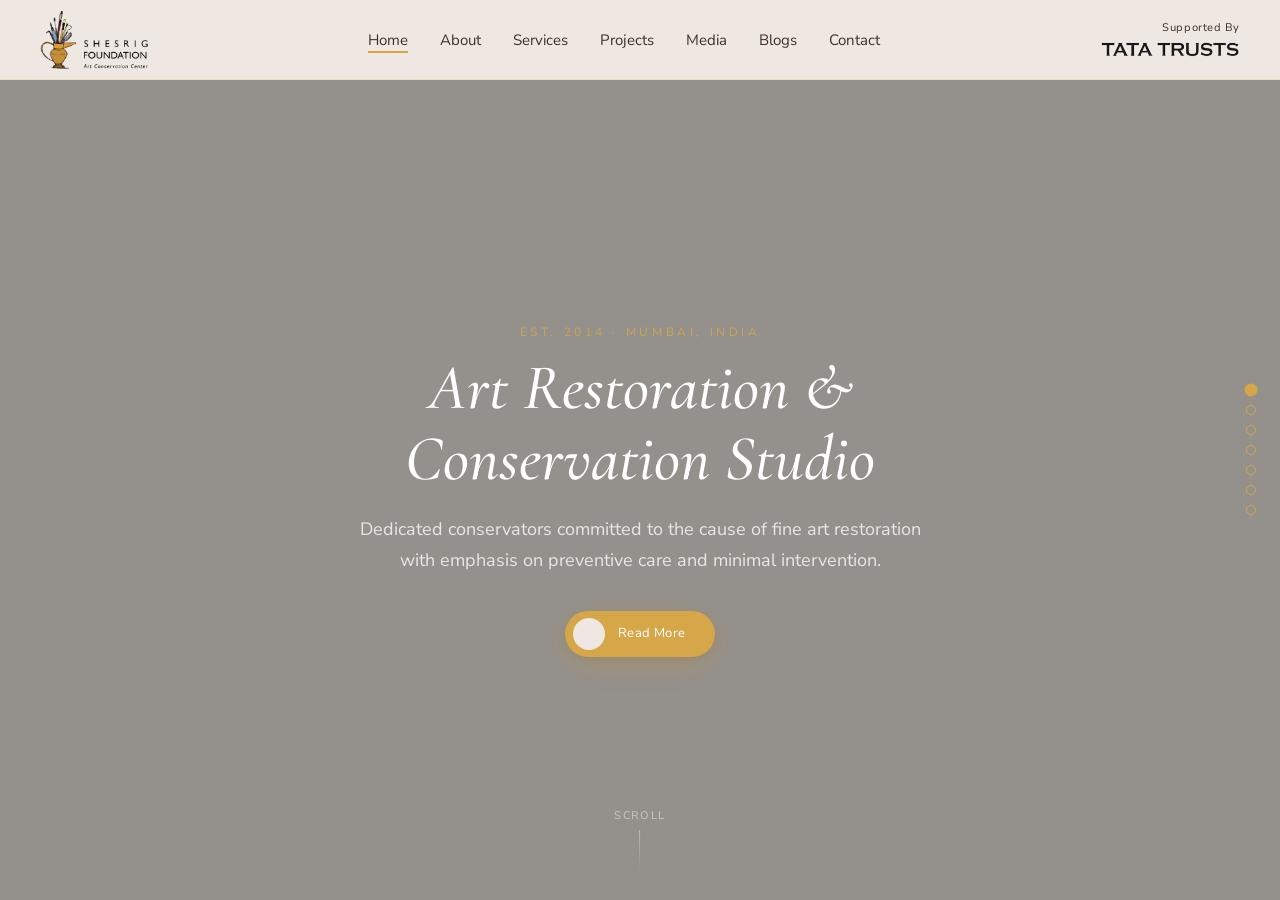
==== commit 1d2b2367: "home sapacing" ====
--- a/index.html
+++ b/index.html
@@ -23,7 +23,7 @@
       --nav-dark: #1a1610;
       --ease: cubic-bezier(0.16,1,0.3,1);
       /* Equal section padding — clamp shrinks on short screens */
-      --sec-pad: clamp(32px, 5vh, 100px);
+      --sec-pad: clamp(32px, 10vh, 200px);
     }
 
     *, *::before, *::after { margin:0; padding:0; box-sizing:border-box; }
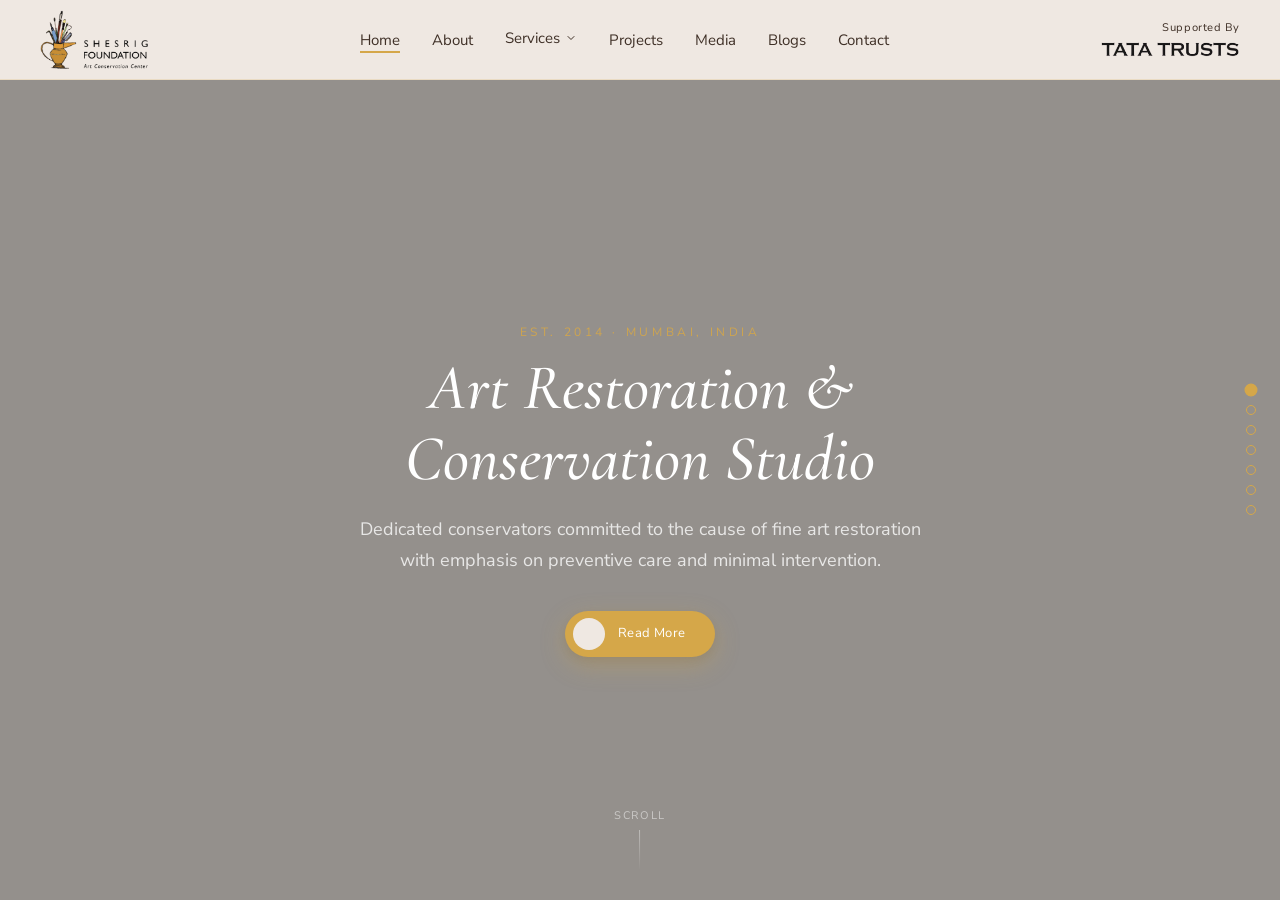
==== commit b8d000a6: "add img about page" ====
--- a/index.html
+++ b/index.html
@@ -293,6 +293,20 @@
     }
     .custom-dropdown li a:hover::before{ transform:rotate(180deg); }
 
+        .dropdown-link{
+  display:flex;
+  align-items:center;
+  gap:5px;
+}
+
+.dropdown-arrow{
+  transition:transform .3s ease;
+}
+
+.dropdown-menu-parent:hover .dropdown-arrow{
+  transform:rotate(180deg);
+}
+
     /* ════════════════════════════════════════
        SECTION CONTENT WRAPPER — equal top/bottom padding
        that shrinks automatically on short screens
@@ -538,7 +552,7 @@
       display: flex;
       flex-direction: column;
       gap: 0;
-      justify-content: space-between;
+      justify-content: space-evenly;
     }
 
     .event-left-img {
@@ -866,7 +880,12 @@
         <li><a href="index.html" class="active">Home</a></li>
         <li><a href="about.html">About</a></li>
         <li class="dropdown-menu-parent">
-          <a href="services.html">Services</a>
+     <a href="services.html" class="dropdown-link">
+  Services
+  <svg class="dropdown-arrow" width="12" height="12" viewBox="0 0 24 24" fill="none">
+    <path d="M6 9L12 15L18 9" stroke="currentColor" stroke-width="2" stroke-linecap="round" stroke-linejoin="round"/>
+  </svg>
+</a>
           <ul class="custom-dropdown">
             <li><a href="services.html#services-one">Painting Restoration</a></li>
             <li><a href="services.html#services-two">Paper Conservation</a></li>
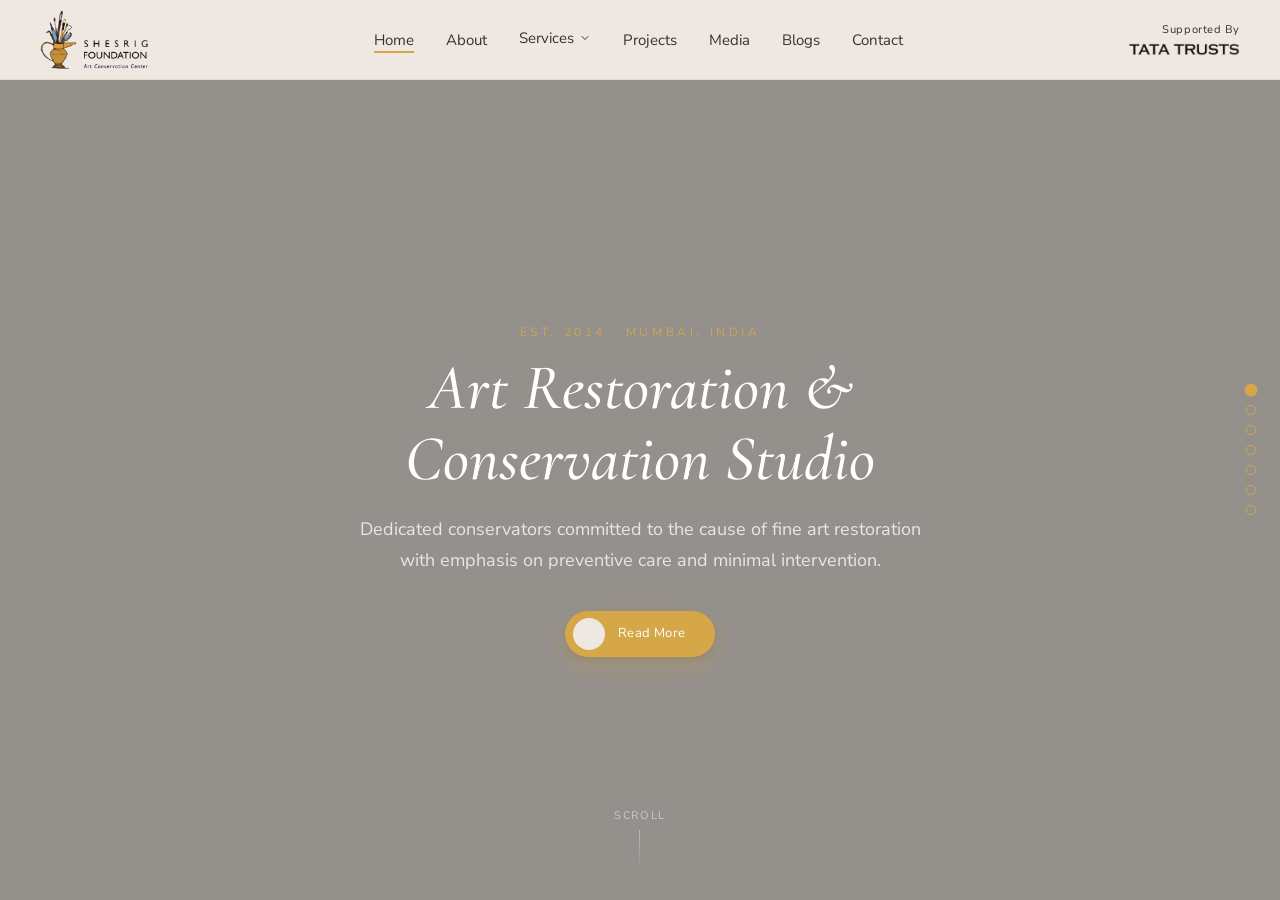
==== commit b05e9cd3: "all section heading set" ====
--- a/index.html
+++ b/index.html
@@ -23,7 +23,8 @@
       --nav-dark: #1a1610;
       --ease: cubic-bezier(0.16,1,0.3,1);
       /* Equal section padding — clamp shrinks on short screens */
-      --sec-pad: clamp(32px, 10vh, 200px);
+      /* --sec-pad: clamp(32px, 10vh, 200px); */
+      --sec-pad: clamp(32px,8vh, 200px);
     }
 
     *, *::before, *::after { margin:0; padding:0; box-sizing:border-box; }
@@ -40,6 +41,13 @@
       color: var(--dark);
     }
     a { text-decoration: none; color: inherit; }
+
+    .mean-heading{
+      font-size:clamp(26px,3vw,46px);line-height:1.1;
+    }
+    .para{
+      font-size:14px;color:var(--muted);
+    }
 
     /* ─── FULLPAGE WRAPPER ─── */
     #fp-wrapper {
@@ -216,7 +224,7 @@
     .nav-right-area { display:flex; align-items:center; gap:24px; }
     .tata-support { display:flex; flex-direction:column; align-items:flex-end; }
     .tata-support span { font-size:11px; color:var(--muted); letter-spacing:0.05em; }
-    .tata-support img { height: 20px; width:auto; margin-top:2px; }
+    .tata-support img { height: 16px; width:auto; margin-top:2px; }
 
     .menu-toggle {
       background:none; border:none; cursor:pointer;
@@ -264,7 +272,7 @@
       left:50%;
       width:16px;
       height:16px;
-      background:#7B5C4B;
+      background:var(--dark);
       transform:translateX(-50%) rotate(45deg);
     }
     .custom-dropdown li a{
@@ -528,10 +536,10 @@
     #sec-media { background: var(--bg); }
 
     .events-heading { margin-bottom: 20px; text-align: center; flex-shrink: 0; }
-    .events-heading h2 {
+    /* .events-heading h2 {
       font-size: clamp(28px, 3.5vw, 56px);
       line-height: 1.1; margin-bottom: 6px;
-    }
+    } */
     .events-heading p { font-size: 14px; color: var(--muted); }
 
     .event-section {
@@ -713,8 +721,8 @@
 
     .footer-wrap {
       background-color: #c0ab9a;
-      border-top-left-radius: 24px;
-      border-top-right-radius: 24px;
+      /* border-top-left-radius: 24px; */
+      /* border-top-right-radius: 24px; */
       padding: 40px 0 24px;
     }
 
@@ -959,8 +967,8 @@
         <div class="services-header-strip">
           <div>
             <div class="section-eyebrow">What We Do</div>
-            <h2 style="font-size:clamp(26px,3vw,46px);line-height:1.1;">Our Services</h2>
-            <p style="font-size:14px;color:var(--muted);">Insights, features, and coverage from the world of art conservation.</p>
+            <h2 class="mean-heading">Our Services</h2>
+            <p class="para">Insights, features, and coverage from the world of art conservation.</p>
           </div>
           <button class="strip-cta">View All Services &nbsp;→</button>
         </div>
@@ -1016,8 +1024,11 @@
   <section class="fp-section" id="sec-media">
     <div class="sec-content container-xl">
       <div class="events-heading">
-        <h2>Media &amp; Publications</h2>
-        <p>Insights, features, and coverage from the world of art conservation.</p>
+          
+            <!-- <div class="section-eyebrow">What We Do</div> -->
+            <h2 class="mean-heading">Media & Mublication</h2>
+            <p class="para">Insights, features, and coverage from the world of art conservation.</p>
+          
       </div>
 
       <div class="event-section">
@@ -1032,7 +1043,7 @@
             <span class="date">27 March 2026</span>
             <div class="event-button">
               <button class="txt-btn">
-                Read Article
+                Read More
                 <svg xmlns="http://www.w3.org/2000/svg" fill="none" viewBox="0 0 24 24" stroke="currentColor" stroke-width="2">
                   <path stroke-linecap="round" stroke-linejoin="round" d="M14 5l7 7m0 0l-7 7m7-7H3"/>
                 </svg>
@@ -1050,7 +1061,7 @@
                 <h3 class="small-heading">Conservation Ethics in Modern Practice</h3>
                 <span class="date">15 February 2026</span>
                 <div class="event-button">
-                  <button class="txt-btn">Read Article
+                  <button class="txt-btn">Read More
                     <svg xmlns="http://www.w3.org/2000/svg" fill="none" viewBox="0 0 24 24" stroke="currentColor" stroke-width="2" style="width:14px;"><path stroke-linecap="round" stroke-linejoin="round" d="M14 5l7 7m0 0l-7 7m7-7H3"/></svg>
                   </button>
                 </div>
@@ -1066,7 +1077,7 @@
                 <h3 class="small-heading">Heritage Meets Innovation at ARC Studio</h3>
                 <span class="date">8 January 2026</span>
                 <div class="event-button">
-                  <button class="txt-btn">Read Article
+                  <button class="txt-btn">Read More
                     <svg xmlns="http://www.w3.org/2000/svg" fill="none" viewBox="0 0 24 24" stroke="currentColor" stroke-width="2" style="width:14px;"><path stroke-linecap="round" stroke-linejoin="round" d="M14 5l7 7m0 0l-7 7m7-7H3"/></svg>
                   </button>
                 </div>
@@ -1082,7 +1093,7 @@
                 <h3 class="small-heading">Preserving India's Cultural Legacy</h3>
                 <span class="date">22 December 2025</span>
                 <div class="event-button">
-                  <button class="txt-btn">Read Article
+                  <button class="txt-btn">Read More
                     <svg xmlns="http://www.w3.org/2000/svg" fill="none" viewBox="0 0 24 24" stroke="currentColor" stroke-width="2" style="width:14px;"><path stroke-linecap="round" stroke-linejoin="round" d="M14 5l7 7m0 0l-7 7m7-7H3"/></svg>
                   </button>
                 </div>
@@ -1326,6 +1337,8 @@
 
 </div><!-- /fp-wrapper -->
 
+
+
 <script src="https://cdnjs.cloudflare.com/ajax/libs/jquery/3.7.1/jquery.min.js"></script>
 <script src="https://cdnjs.cloudflare.com/ajax/libs/OwlCarousel2/2.3.4/owl.carousel.min.js"></script>
 
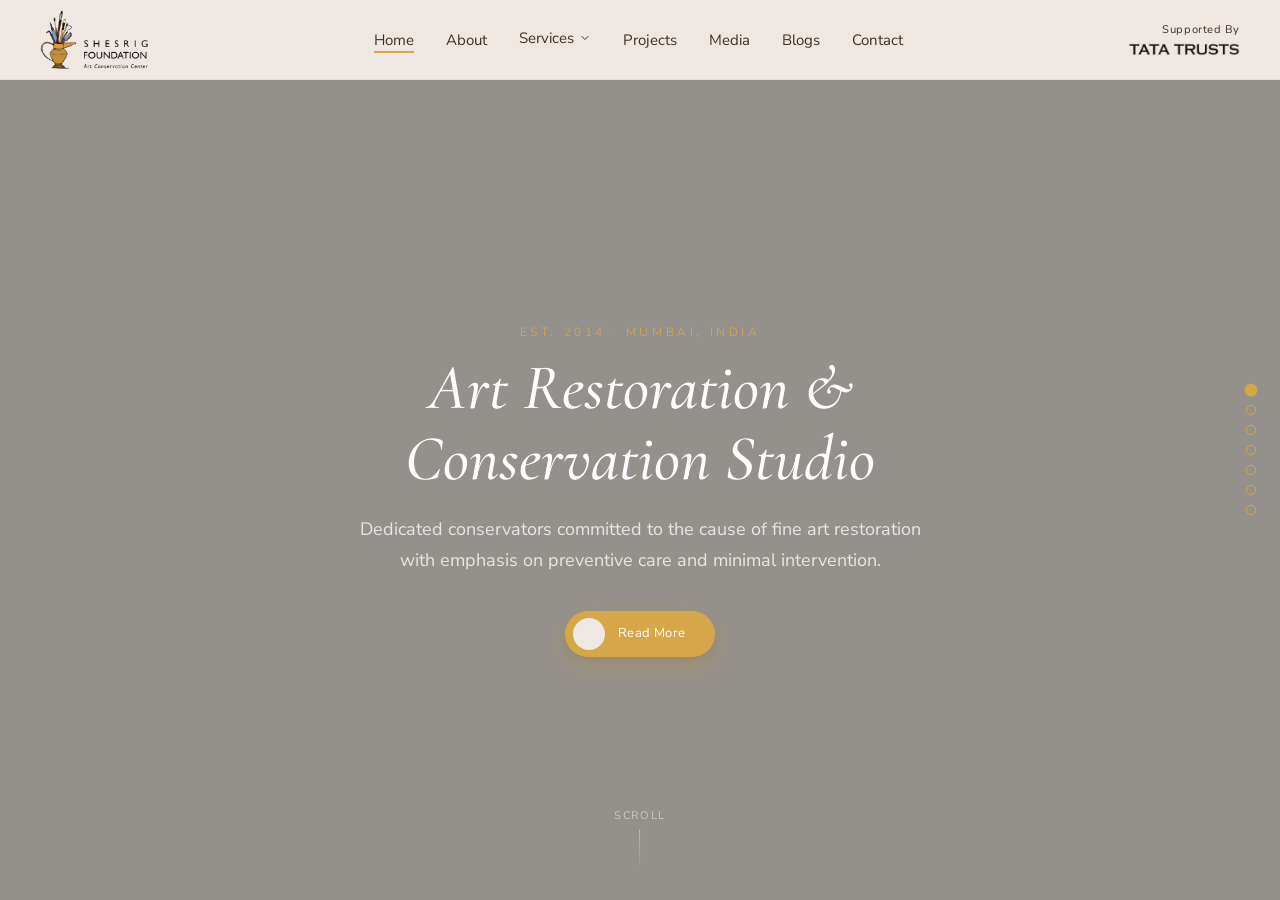
==== commit 274193cc: "section heading font set" ====
--- a/index.html
+++ b/index.html
@@ -41,12 +41,19 @@
       color: var(--dark);
     }
     a { text-decoration: none; color: inherit; }
+    p{
+      margin-top: 0;
+      margin-bottom: 0
+    }
 
     .mean-heading{
       font-size:clamp(26px,3vw,46px);line-height:1.1;
     }
     .para{
       font-size:14px;color:var(--muted);
+    }
+    .section-heading-margin{
+      margin-bottom: 40px;
     }
 
     /* ─── FULLPAGE WRAPPER ─── */
@@ -432,15 +439,21 @@
       border-radius:4px;
     }
     .about-text-side { display:flex; flex-direction:column; justify-content:center; }
+     .about-text-side h2{
+      margin-bottom: 24px;
+     }
+     .about-text-side p{
+      margin-bottom: 32px;
+     }
     .section-eyebrow { font-size:11px; letter-spacing:0.25em; color:var(--gold); text-transform:uppercase; margin-bottom:12px; }
-    .section-heading { font-size:clamp(36px,3.5vw,64px); line-height:1.05; margin-bottom:24px; }
-    .section-para { font-size:clamp(13px,1.2vw,15px); color:var(--muted); line-height:1.85; margin-bottom:32px; }
+    .section-heading { font-size:clamp(36px,3.5vw,47px); line-height:1.05; }
+    .section-para { font-size:clamp(13px,1.2vw,15px); color:var(--muted); line-height:1.85; }
 
     /* ─── SECTION 3: SERVICES ─── */
     #sec-services { background: var(--bg); }
 
     .services-header-strip {
-      padding: 0px 0px 16px 0px;
+      /* padding: 0px 0px 16px 0px; */
       display:flex; align-items:center; justify-content:space-between;
       flex-shrink: 0;
     }
@@ -622,10 +635,10 @@
     #sec-projects { background: var(--dark); }
 
     #sec-projects .section-eyebrow { color: var(--gold); }
-    #sec-projects .section-heading { color: var(--white); font-size: clamp(30px,3vw,56px); }
+    #sec-projects .section-heading { color: var(--white); }
     #sec-projects .section-para { color:rgba(255,255,255,0.55); }
 
-    .projects-header { display:flex; align-items:flex-end; justify-content:space-between; flex-shrink:0; margin-bottom:16px; }
+    .projects-header { display:flex; align-items:flex-end; justify-content:space-between; flex-shrink:0; }
 
     .owl-carousel .owl-stage-outer { overflow:hidden !important; }
 
@@ -690,7 +703,7 @@
 
     .blog-card-img-wrap {
       border-radius:12px; position:relative;
-      flex: 1; min-height: 0; overflow: hidden;
+      flex: 1; min-height: 0; 
     }
     .blog-card-img-wrap img { width:100%; height:100%; object-fit:cover; border-radius: 10px; }
 
@@ -698,6 +711,7 @@
       position:absolute; bottom:-16px; left:16px;
       width:40px; height:40px; border-radius:50%;
       background:#e9e9e9; display:flex; align-items:center; justify-content:center;
+      /* z-index: 999; */
     }
     .blog-logo-badge img { width:80%; height:80%; object-fit:cover; }
 
@@ -751,10 +765,10 @@
     .footer-bottom span { font-size:12px; color:var(--muted); }
 
     /* ─── SECTION HEADER ─── */
-    .sec-header { text-align:center; margin-bottom:20px; flex-shrink: 0; }
-    .sec-header .section-eyebrow { margin-bottom:6px; }
-    .sec-header .section-heading { font-size:clamp(28px,3.5vw,56px); }
-    .sec-header .section-para { font-size:14px; color:var(--muted); max-width:500px; margin:0 auto; }
+    .sec-header { text-align:center;flex-shrink: 0; }
+    /* .sec-header .section-eyebrow { margin-bottom:6px; } */
+    /* .sec-header .section-heading { font-size:clamp(28px,3.5vw,56px); } */
+    /* .sec-header .section-para { font-size:14px; color:var(--muted); max-width:500px; margin:0 auto; } */
 
     /* ════════════════════════════════════════
        UNDER 1200px — remove snap, normal scroll
@@ -964,13 +978,13 @@
   <section class="fp-section" id="sec-services">
     <div class="sec-content container-xl">
       <div class="services-inner">
-        <div class="services-header-strip">
-          <div>
-            <div class="section-eyebrow">What We Do</div>
-            <h2 class="mean-heading">Our Services</h2>
-            <p class="para">Insights, features, and coverage from the world of art conservation.</p>
-          </div>
-          <button class="strip-cta">View All Services &nbsp;→</button>
+        <div class="services-header-strip section-heading-margin">
+         <div>
+          <div class="section-eyebrow">Portfolio</div>
+          <h2 class="section-heading">Our Services</h2>
+          <p class="section-para">Every painting tells a story — we bring that story back to life.</p>
+        </div>
+          <!-- <button class="strip-cta">View All Services &nbsp;→</button> -->
         </div>
 
         <div class="services-grid">
@@ -1023,13 +1037,11 @@
   <!-- ─── SECTION 4: MEDIA & PUBLICATIONS ─── -->
   <section class="fp-section" id="sec-media">
     <div class="sec-content container-xl">
-      <div class="events-heading">
-          
-            <!-- <div class="section-eyebrow">What We Do</div> -->
-            <h2 class="mean-heading">Media & Mublication</h2>
-            <p class="para">Insights, features, and coverage from the world of art conservation.</p>
-          
-      </div>
+  <div class="sec-header section-heading-margin">
+          <!-- <div class="section-eyebrow">Latest Articles</div> -->
+          <h2 class="section-heading">Media & Publication</h2>
+          <p class="section-para">Insights into conservation science, heritage preservation, and behind-the-scenes stories.</p>
+        </div>
 
       <div class="event-section">
         <!-- LEFT big card -->
@@ -1114,7 +1126,7 @@
   <!-- ─── SECTION 5: PROJECTS ─── -->
   <section class="fp-section" id="sec-projects">
     <div class="sec-content container-xl">
-      <div class="projects-header">
+      <div class="projects-header section-heading-margin">
         <div>
           <div class="section-eyebrow">Portfolio</div>
           <h2 class="section-heading">Our Projects</h2>
@@ -1222,10 +1234,10 @@
   <section class="fp-section" id="sec-blogs">
     <div class="sec-content container-xl">
       <div class="blogs-inner">
-        <div class="sec-header">
+        <div class="sec-header section-heading-margin">
           <div class="section-eyebrow">Latest Articles</div>
           <h2 class="section-heading">From Our Blog</h2>
-          <p class="section-para">Insights into conservation science, heritage preservation, and behind-the-scenes stories.</p>
+          <p class="section-para">Insights into conservation science, heritage preservation</p>
         </div>
         <div class="blog-grid">
           <div class="blog-card">
